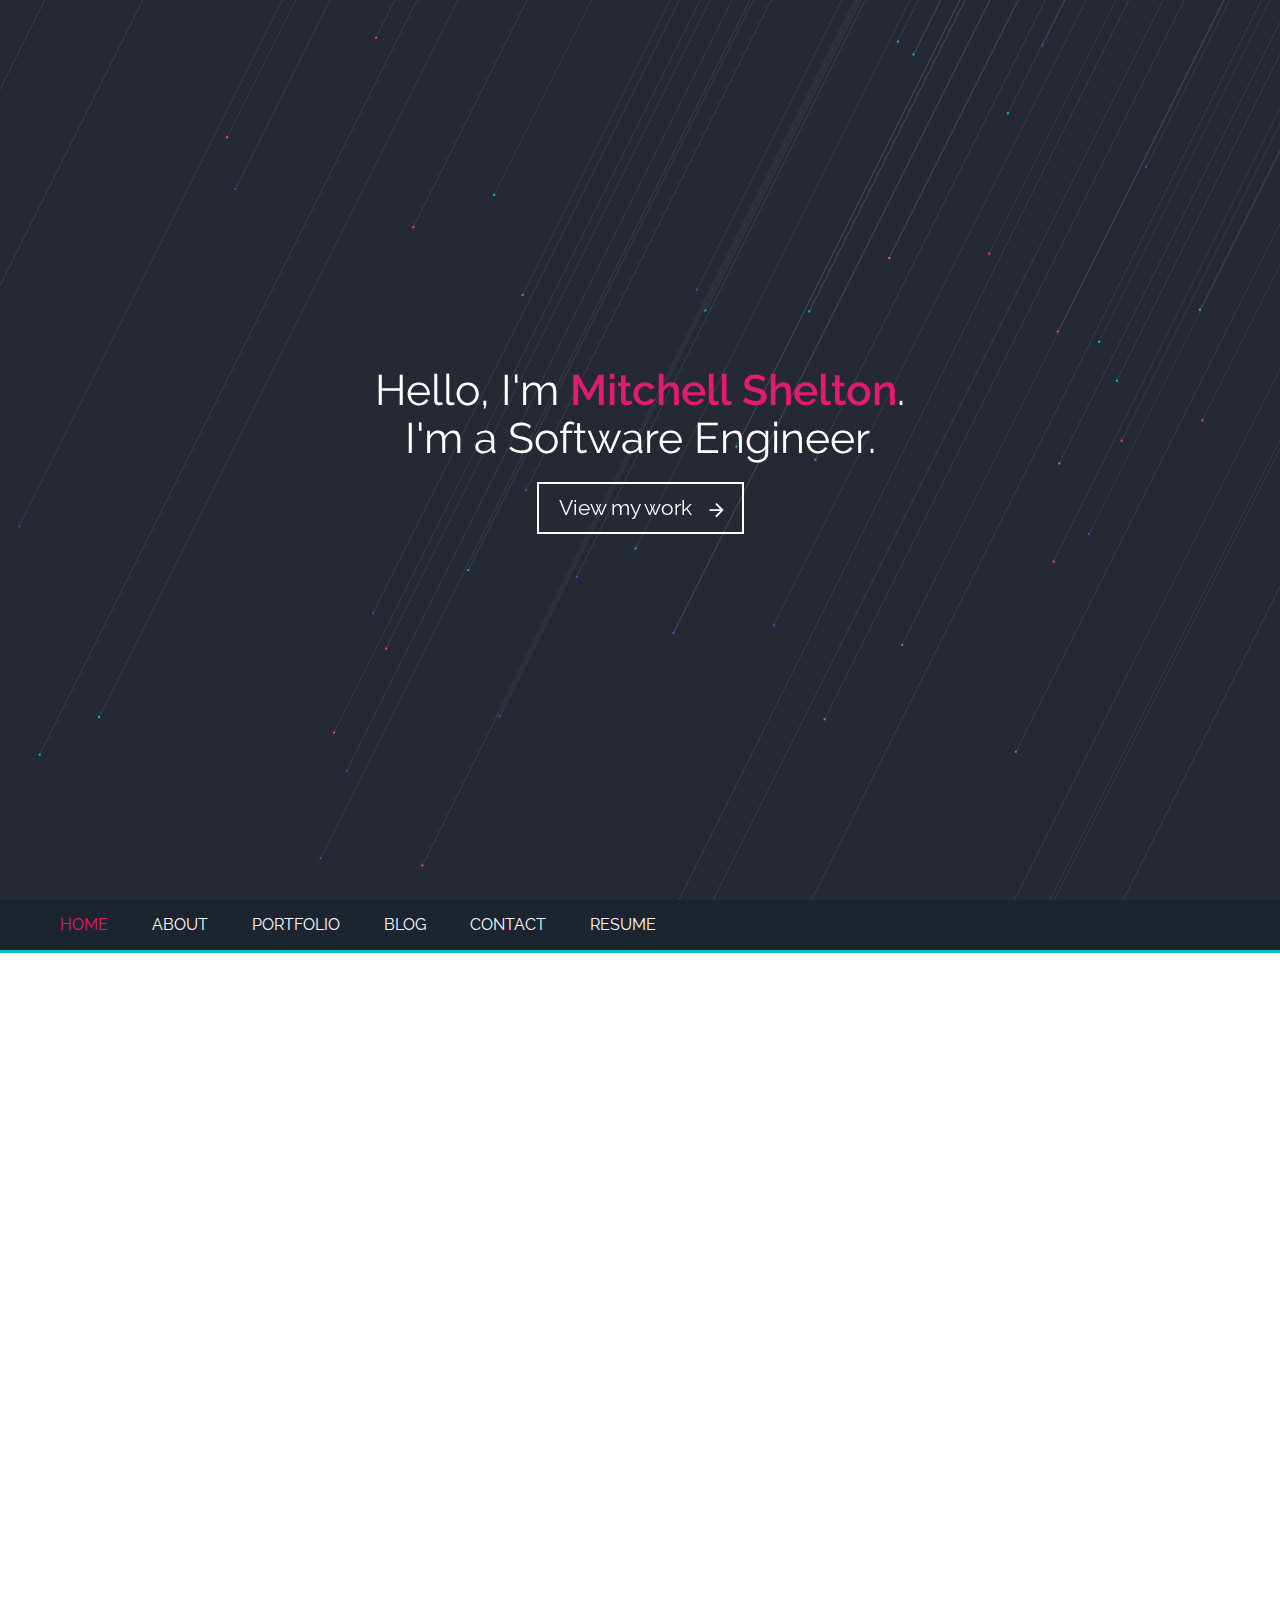
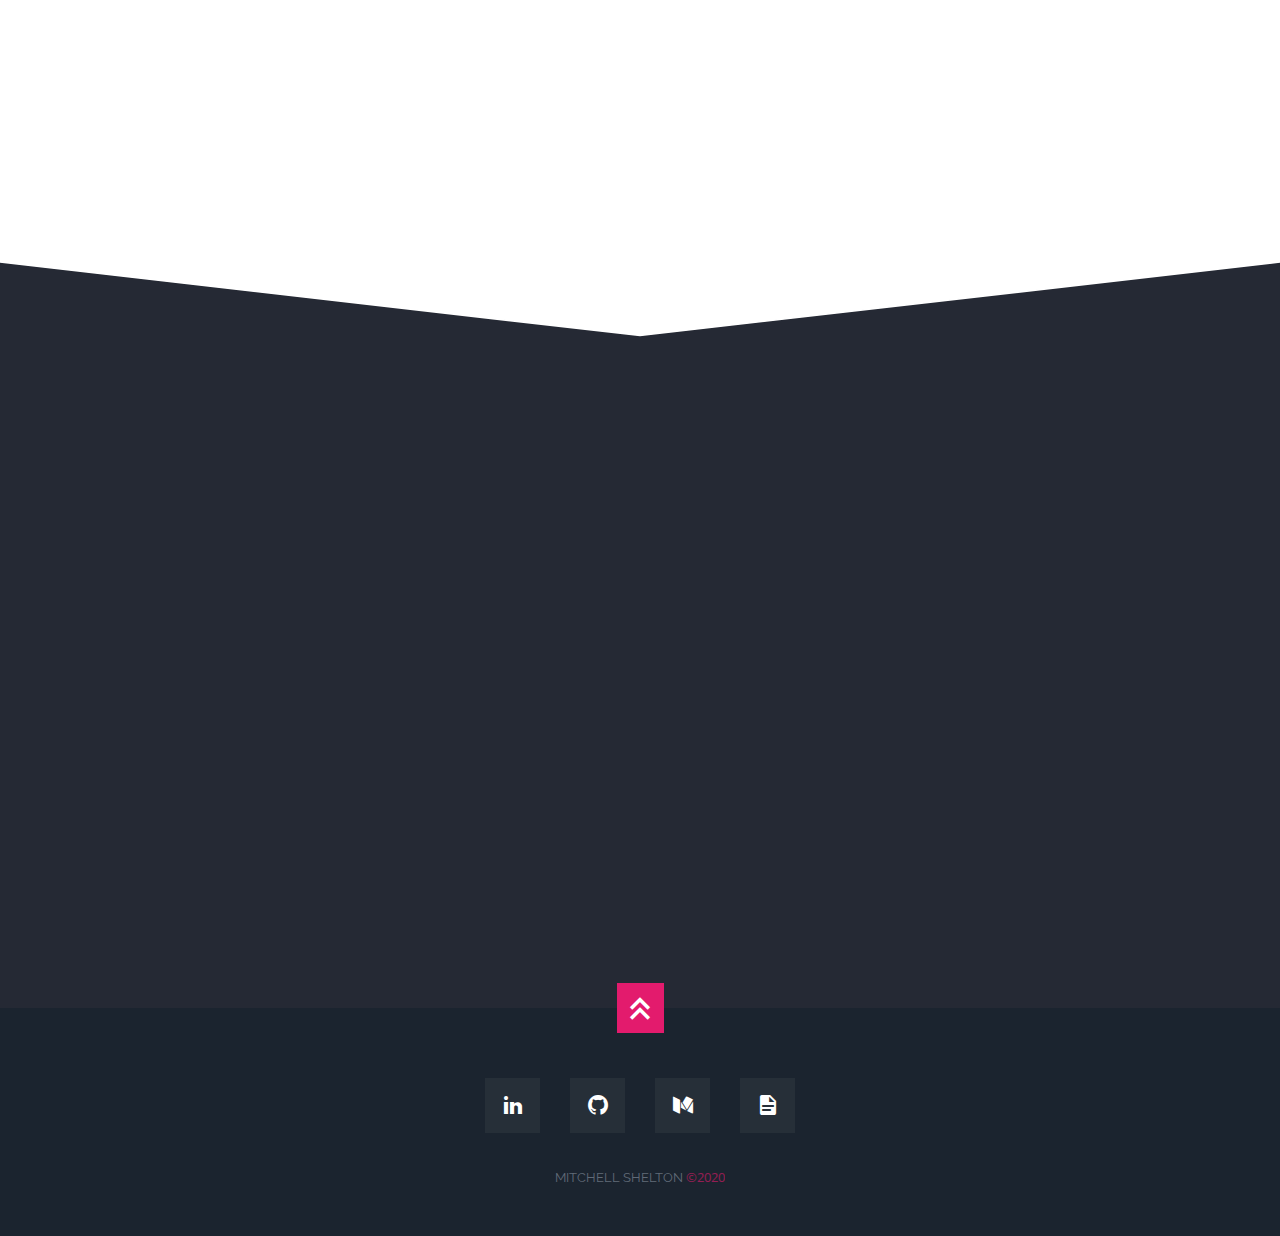
==== index.html @ 09cf2a63 "add extra class on view my work" ====
<!DOCTYPE html>
<html>
  <head>
    <!-- Global site tag (gtag.js) - Google Analytics -->
    <script async src="https://www.googletagmanager.com/gtag/js?id=UA-179162907-1"></script>
    <script>
      window.dataLayer = window.dataLayer || [];
      function gtag(){dataLayer.push(arguments);}
      gtag('js', new Date());

      gtag('config', 'UA-179162907-1');
    </script>

    <!-- Google Tag Manager -->
    <script>(function(w,d,s,l,i){w[l]=w[l]||[];w[l].push({'gtm.start':
    new Date().getTime(),event:'gtm.js'});var f=d.getElementsByTagName(s)[0],
    j=d.createElement(s),dl=l!='dataLayer'?'&l='+l:'';j.async=true;j.src=
    'https://www.googletagmanager.com/gtm.js?id='+i+dl;f.parentNode.insertBefore(j,f);
    })(window,document,'script','dataLayer','GTM-NBZ6J7Q');</script>
    <!-- End Google Tag Manager -->

    <title></title>
    <meta
      name="viewport"
      content="width=device-width, initial-scale=1.0, maximum-scale=1, user-scalable=no"
    />

    <!-- HOSTED -->
    <link
      href="https://fonts.googleapis.com/css?family=Open+Sans:400,600,700,600italic,300italic,400italic,300,700italic,800italic,800"
      rel="stylesheet"
      type="text/css"
    />
    <link
      href="fonts/mdi/css/materialdesignicons.min.css"
      media="all"
      rel="stylesheet"
    />

    <!-- LOCAL -->
    <link rel="stylesheet" href="style/style.css" />
    <link rel='shortcut icon' href='favicon.ico' type='image/x-icon'/ >

    <!-- HOSTED -->
    <script src="https://cdnjs.cloudflare.com/ajax/libs/prefixfree/1.0.7/prefixfree.min.js"></script>
    <script src="https://ajax.googleapis.com/ajax/libs/jquery/2.2.0/jquery.min.js"></script>
    <script src="https://cdnjs.cloudflare.com/ajax/libs/mixitup/2.1.11/jquery.mixitup.min.js"></script>
    <script src="https://cdnjs.cloudflare.com/ajax/libs/waypoints/4.0.0/jquery.waypoints.min.js"></script>

    <!-- LOCAL -->
    <script src="scripts/pt.min.js"></script>
    <script src="scripts/index.js"></script>
    <script src="scripts/modal.js"></script>
  </head>
  <body>
    <div class="overflow-wrap">
      <!-- HOME -->
      <div class="modal-wrap flex">
        <div class="mask"></div>
        <div class="modal" id="modal">
          <div class="carousel-wrap">
            <div class="window">
              <div id="carousel">
                <div class="slide"></div>
                <div class="slide"></div>
                <div class="slide"></div>
              </div>
              <i class="mdi mdi-chevron-left" id="prev"></i>
              <i class="mdi mdi-chevron-right" id="next"></i>
            </div>
          </div>
          <div class="info-box">
            <div class="title"></div>
            <div class="tag"></div>
            <div class="detail"></div>
            <a href="#" target="_blank"
              ><div class="button">
                <i class="mdi mdi-open-in-new"></i>VIEW PROJECT
              </div></a
            >
          </div>
          <i class="close mdi mdi-close"></i>
        </div>
      </div>

      <section id="home" class="flex height-fix">
        <div id="pt" class="canvas"></div>
        <div class="flex">
          <div class="text">
            Hello, I'm <span class="highlight">Mitchell Shelton</span>.
            <br />
            I'm a Software Engineer.
          </div>

          <div class="button page-link viewmywork" dest="about">
            View my work <i class="mdi mdi-arrow-right"></i>
          </div>

          <nav class="flex">
            <div class="link-wrap">
              <div class="active page-link" dest="home">home</div>
              <div class="page-link" dest="about">about</div>
              <div class="page-link" dest="portfolio">portfolio</div>
              <div class="page-link" dest="blog">blog</div>
              <div class="page-link" dest="contact">contact</div>
              <div class="page-link" >
                <a
                  href="https://drive.google.com/file/d/1tcfbsUQSViJrDu8giT4OqVaWN0Svgf7M/view"
                  target="_blank"
                >
                  resume
                </a>
              </div>
            </div>
            <i class="mdi mdi-menu"></i>
          </nav>
        </div>
      </section>

      <!-- ABOUT -->
      <section id="about">
        <div class="container flex">
          <div class="header waypoint" data-animation="slide-in-left">
            ABOUT
          </div>
          <div
            class="header-bar waypoint"
            data-animation="slide-in-left"
            data-delay=".5s"
          ></div>

          <div class="flex row label-wrap">
            <div class="flex row-gt-sm">
              <div class="flex bullet-wrap ">
                <div class="hex-wrap waypoint" data-animation="flip-in-x">
                  <div class="hexagon">
                    <i class="mdi mdi-speedometer"></i>
                  </div>
                </div>
                <div class="waypoint" data-animation="fade-in">
                  <div class="label bold">Scalable</div>
                  <div>
                    I utilise fundamental distributed systems <br />
                    knowledge to ensure satisfactory user experiences 
                    under heavy load.
                  </div>
                </div>
              </div>

              <!-- <div class="flex bullet-wrap ">
                <div
                  class="hex-wrap waypoint"
                  data-animation="flip-in-x"
                  data-delay=".2s"
                >
                  <div class="hexagon">
                    <i class="mdi mdi-cellphone-link"></i>
                  </div>
                </div>
                <div class="waypoint" data-animation="fade-in" data-delay=".2s">
                  <div class="label bold">Responsive</div>
                  <div>My layouts will work on any device, big or small.</div>
                </div>
              </div> -->

            </div>
            
            <div class="flex row-gt-sm">
              <div class="flex bullet-wrap ">
                <div
                  class="hex-wrap waypoint"
                  data-animation="flip-in-x"
                  data-delay=".2s"
                >
                  <div class="hexagon">
                    <i class="mdi mdi-lightbulb-outline"></i>
                  </div>
                </div>
                <div class="waypoint" data-animation="fade-in" data-delay=".4s">
                  <div class="label bold">Communicator</div>
                  <div>I strive to understand problems in great detail, often through 
                    <a
                      class="highlight"
                      href="https://www.linkedin.com/pulse/appreciate-art-thoughtful-disagreement-ray-dalio/"
                      target="_blank"
                      >thoughtful disagreement</a
                    >.
                  </div>
                </div>
              </div>

              <div class="flex bullet-wrap ">
                <div
                  class="hex-wrap waypoint"
                  data-animation="flip-in-x"
                  data-delay=".4s"
                >
                  <div class="hexagon">
                    <i class="mdi mdi-rocket"></i>
                  </div>
                </div>
                <div class="waypoint" data-animation="fade-in" data-delay=".6s">
                  <div class="label bold">Best Practices</div>
                  <div>
                    I aim to incorporate best practices to ensure a healthy development cycle.
                  </div>
                </div>
              </div>
            </div>
          </div>

          <div class="skills-wrapper flex row-gt-sm">
            <div
              class="flex flex-50-gt-sm waypoint"
              data-animation="slide-in-left"
            >
           
              <img src="img/me.jpg" class="me" />
              <!-- <div><img class="up-arrow" src="img/up-arrow.png"></div> -->
              <div class="label bold">Who am I?</div>
              <div>
                I'm a Software Engineer for
                <a
                  class="highlight"
                  href="https://www.fitsense.io/"
                  target="_blank"
                  >FitSense</a
                >
                in Sydney, Australia.
                <br />
                I'm extremely passionate about distributed systems and enjoy 
                creating scalable, reliable, available and fault tolerant architectures
                to solve complex problems.
                <br />
                <span class="page-link highlight" dest="contact"
                  >Let's make something special.</span
                >
              </div>
            </div>

            <!-- <div
              class="flex flex-50-gt-sm waypoint bars-wrap"
              data-animation="slide-in-right"
            >
              <div class="bar flex">
                <div class="bar fill" style="width:100%">
                  <div class="tag bold flex">CSS</div>
                </div>
                <span>90%</span>
              </div>

              <div class="bar flex">
                <div class="bar fill" style="width:90%">
                  <div class="tag bold flex">HTML</div>
                </div>
                <span>90%</span>
              </div>

              <div class="bar flex">
                <div class="bar fill" style="width:80%">
                  <div class="tag bold flex">React</div>
                </div>
                <span>80%</span>
              </div>

              <div class="bar flex">
                <div class="bar fill" style="width:80%">
                  <div class="tag bold flex">JavaScript</div>
                </div>
                <span>80%</span>
              </div>

              <div class="bar flex">
                <div class="bar fill" style="width:50%">
                  <div class="tag bold flex">Angular</div>
                </div>
                <span>50%</span>
              </div>

              <div class="bar flex">
                <div class="bar fill" style="width:65%">
                  <div class="tag bold flex">Node.js</div>
                </div>
                <span>65%</span>
              </div>

              <div class="bar flex">
                <div class="bar fill" style="width:65%">
                  <div class="tag bold flex">Ruby/Rails</div>
                </div>
                <span>65%</span>
              </div>

              <div class="bar flex">
                <div class="bar fill" style="width:50%">
                  <div class="tag bold flex">UI Design</div>
                </div>
                <span>50%</span>
              </div>

              <div class="bar flex">
                <div class="bar fill" style="width:60%">
                  <div class="tag bold flex">Photoshop</div>
                </div>
                <span>60%</span>
              </div>

              <div class="bar flex">
                <div class="bar fill" style="width:50%">
                  <div class="tag bold flex">Sketch</div>
                </div>
                <span>50%</span>
              </div>
            </div> -->


          </div>
        </div>
      </section>

      <!-- PORTFOLIO -->
      <section class="flex" id="portfolio">
        <div class="header waypoint" data-animation="slide-in-right">
          PROJECTS
        </div>
        <div
          class="header-bar waypoint"
          data-animation="slide-in-right"
          data-delay=".3s"
        ></div>

        <div class="filter-wrap waypoint" data-animation="fade-in">
          <div class="flex row">
            <div class="filter" data-filter="all">ALL</div>
            <div class="filter" data-filter=".distributed">DISTRIBUTED SYSTEMS</div>
            <div class="filter" data-filter=".product">PRODUCT</div>
            <!-- <div class="filter" data-filter=".js">JAVASCRIPT</div> -->
          </div>
          <div class="float-bar">
            <div class="flex row">
              <div class="filter" data-filter="all">ALL</div>
              <div class="filter" data-filter=".distributed">DISTRIBUTED SYSTEMS</div>
              <div class="filter" data-filter=".product">PRODUCT</div>
              <!-- <div class="filter" data-filter=".js">JAVASCRIPT</div> -->
            </div>
          </div>
        </div>

        <div id="gallery" class="container flex row wrap waypoint">
          <div class="mix product" data-my-order="1">
            <div>
              <div class="card"></div>
              <div class="text">
                <div class="bold">ActiveLife</div>
                <span class="highlight">React Native, Python and AWS</span>
              </div>
              <div class="button" id="activelife">LEARN MORE</div>
            </div>
          </div>

          <div class="mix distributed" data-my-order="1">
            <div>
              <div class="card"></div>
              <div class="text">
                <div class="bold">Popup Stacks</div>
                <span class="highlight">AWS CloudFormation and Serverless</span>
              </div>
              <div class="button" id="popupstacks">LEARN MORE</div>
            </div>
          </div>

          <div class="mix product" data-my-order="1">
            <div>
              <div class="card"></div>
              <div class="text">
                <div class="bold">Notare: YouTube Notetaking</div>
                <span class="highlight">ReactJS, Python and Chrome Extensions</span>
              </div>
              <div class="button" id="notare">LEARN MORE</div>
            </div>
          </div>

          <div class="mix distributed" data-my-order="1">
            <div>
              <div class="card"></div>
              <div class="text">
                <div class="bold">API Rate Limiter</div>
                <span class="highlight">Python and Redis</span>
              </div>
              <div class="button" id="ratelimiter">LEARN MORE</div>
            </div>
          </div>

          <div class="mix product" data-my-order="1">
            <div>
              <div class="card"></div>
              <div class="text">
                <div class="bold">A.L.I.C.E</div>
                <span class="highlight">Cyber Security</span>
              </div>
              <div class="button" id="alice">LEARN MORE</div>
            </div>
          </div>

          <div class="mix product" data-my-order="1">
            <div>
              <div class="card"></div>
              <div class="text">
                <div class="bold">Road-Vis</div>
                <span class="highlight">3rd Place - Telstra SMART Games 2018</span>
              </div>
              <div class="button" id="smartgames">LEARN MORE</div>
            </div>
          </div>

          <!-- <div class="mix js" data-my-order="1">
            <div>
              <div class="card"></div>
              <div class="text">
                <div class="bold">NEVER SURRENDER</div>
                <span class="highlight">JavaScript</span>
              </div>
              <div class="button" id="never">LEARN MORE</div>
            </div>
          </div> -->

          <!-- <div class="mix rails" data-my-order="1">
            <div>
              <div class="card"></div>
              <div class="text">
                <div class="bold">Powur</div>
                <span class="highlight">Angular / Ruby on Rails</span>
              </div>
              <div class="button" id="powur">LEARN MORE</div>
            </div>
          </div> -->

          <!-- <div class="mix js" data-my-order="1">
            <div>
              <div class="card"></div>
              <div class="text">
                <div class="bold">The Mall</div>
                <span class="highlight">React.js / Node</span>
              </div>
              <div class="button" id="themall">LEARN MORE</div>
            </div>
          </div> -->
        </div>
      </section>

      <!-- BLOG -->
      <section id="blog">
        <div class="container flex">
          <div class="header waypoint" data-animation="slide-in-left">BLOG</div>
          <div
            class="header-bar waypoint"
            data-animation="slide-in-left"
            data-delay=".5s"
          ></div>

          <div class="flex row wrap">
            <div class="flex row-gt-sm">
              <a
                href="https://medium.com/@mitchellshelton97/key-lessons-learnt-from-scaling-a-development-environment-2c1af911c31?sk=feed552ccaabcd05ccb0dd49c6ce312d"
                target="_blank"
              >
                <div class="blog-wrap waypoint" data-animation="fade-in">
                  <div class="fade-wrap">
                    <div class="thumb" id="thumb-1"></div>
                    <div class="label bold">Key Lessons Learnt From Scaling a Development Environment</div>
                    <div class="date">APRIL 1, 2020</div>
                    <div class="bar"></div>
                    <div class="text">
                      Scaling isn’t limited to the product or the number of employees. There is a point where it is necessary to have your development toolkit scale alongside your team as well.
                    </div>
                  </div>
                </div>
              </a>
              <!-- <a
                href="http://blog.eyecuelab.com/2015/03/19/this-is-your-brain-on-caffeine/"
                target="_blank"
              >
                <div
                  class="blog-wrap waypoint"
                  data-animation="fade-in"
                  data-delay=".2s"
                >
                  <div class="fade-wrap">
                    <div class="thumb" id="thumb-2"></div>
                    <div class="label bold">
                      !Awake: This is Your Brain on Caffeine
                    </div>
                    <div class="date">MARCH 19, 2015</div>
                    <div class="bar"></div>
                    <div class="text">
                      If there's one thing I can truly claim to be an expert on,
                      it's staying awake. For five years I struggled to stay
                      employed...
                    </div>
                  </div>
                </div>
              </a> -->
            </div>
            <!-- <div class="flex row-gt-sm">
              <a
                href="http://blog.eyecuelab.com/2015/03/04/getting-a-handle-on-handlebars/"
                target="_blank"
              >
                <div
                  class="blog-wrap waypoint"
                  data-animation="fade-in"
                  data-delay=".4s"
                >
                  <div class="fade-wrap">
                    <div class="thumb" id="thumb-3"></div>
                    <div class="label bold">Getting a Handle on Handlebars</div>
                    <div class="date">MARCH 04, 2015</div>
                    <div class="bar"></div>
                    <div class="text">
                      Here at EyeCue Lab we render most of our data-laden HTML
                      pages in Handlebar templates...
                    </div>
                  </div>
                </div>
              </a>
              <a
                href="http://blog.eyecuelab.com/2015/02/23/essential_extensions/"
                target="_blank"
              >
                <div
                  class="blog-wrap waypoint"
                  data-animation="fade-in"
                  data-delay=".6s"
                >
                  <div class="fade-wrap">
                    <div class="thumb" id="thumb-4"></div>
                    <div class="label bold">
                      5 Extensions for Your Chrome Toolbelt
                    </div>
                    <div class="date">FEBRUARY 23, 2015</div>
                    <div class="bar"></div>
                    <div class="text">
                      If you're not using Google Chrome as a front-end web
                      developer, you're missing out. Not only is Chrome the...
                    </div>
                  </div>
                </div>
              </a>
            </div> -->
          </div>
        </div>
      </section>

      <!-- CONTACT -->
      <section id="contact">
        <svg
          preserveAspectRatio="none"
          viewBox="0 0 100 102"
          height="75"
          width="100%"
          version="1.1"
          xmlns="http://www.w3.org/2000/svg"
          class="svgcolor-light"
        >
          <path d="M0 0 L50 100 L100 0 Z" fill="white" stroke="white"></path>
        </svg>
        <div class="container flex">
          <div class="header waypoint" data-animation="slide-in-left">
            CONTACT
          </div>
          <div
            class="header-bar waypoint"
            data-animation="slide-in-right"
            data-delay=".25s"
          ></div>
          <div
            class="highlight waypoint"
            data-animation="slide-in-right"
            data-delay=".5s"
          >
            Have a question or want to work together?
          </div>
          <form
            class="waypoint"
            data-animation="pop-in"
            data-delay=".5s"
            id="contact-form"
          >
            <input placeholder="Name" type="text" name="name" required />
            <input
              placeholder="Your Email"
              type="email"
              name="email"
              required
            />
            <textarea
              placeholder="Your Message"
              type="text"
              name="message"
            ></textarea>
            <div id="success">
              <div>
                Your message was sent successfully. Thanks!<span
                  id="close"
                  class="mdi mdi-close"
                ></span>
              </div>
            </div>
            <input class="button" type="submit" id="submit" value="SUBMIT" />
          </form>
        </div>
      </section>

      <footer>
        <i class="mdi mdi-chevron-double-up page-link" dest="home"></i>

        <div class="icon-wrap flex row">
          <a href="https://www.linkedin.com/in/mitchell-shelton/" target="_blank" >
            <div class="flex icon" id="icon-2">
              <i class="mdi mdi-linkedin"></i>
            </div>
          </a>
          <a href="https://github.com/armoured" target="_blank" >
            <div class="flex icon" id="icon-3">
              <i class="mdi mdi-github-circle"></i>
            </div>
          </a>
          <a href="https://medium.com/@mitchellshelton97" target="_blank" >
            <div class="flex icon" id="icon-4">
              <i class="mdi mdi-medium"></i>
            </div>
          </a>
          <a href="https://drive.google.com/file/d/1tcfbsUQSViJrDu8giT4OqVaWN0Svgf7M/view" target="_blank" >
            <div class="flex icon" id="icon-5">
              <i class="mdi mdi-file-document"></i>
            </div>
          </a>
        </div>
        <div class="info-box">
          <div class="footnote">
            MITCHELL SHELTON <span class="highlight">&copy;2020</span>
          </div>
        </div>
      </footer>
    </div>

    <div id="preload">
      <img src="img/me.jpg" />
      <img src="img/filler.jpg" />
      <img src="img/thumb-1.jpg" />
      <img src="img/thumb-2.jpg" />
      <img src="img/thumb-3.png" />
      <img src="img/thumb-3.jpg" />
      <img src="img/thumb-4.jpg" />
      <img src="img/thumb-5.jpg" />
      <img src="img/thumb-6.jpg" />
      <img src="img/blog-1.jpg" />
      <img src="img/slides/activelife-0.jpg" />
      <img src="img/slides/activelife-1.jpg" />
      <img src="img/slides/activelife-2.jpg" />
      <img src="img/slides/alice-0.jpg" />
      <img src="img/slides/alice-1.jpg" />
      <img src="img/slides/alice-2.jpg" />
      <img src="img/slides/notare-0.jpg" />
      <img src="img/slides/notare-1.jpg" />
      <img src="img/slides/notare-2.jpg" />
      <img src="img/slides/popupstacks-0.jpg" />
      <img src="img/slides/popupstacks-1.jpg" />
      <img src="img/slides/popupstacks-2.jpg" />
      <img src="img/slides/ratelimiter-0.jpg" />
      <img src="img/slides/ratelimiter-1.jpg" />
      <img src="img/slides/ratelimiter-2.jpg" />
      <img src="img/slides/smartgames-0.jpg" />
      <img src="img/slides/smartgames-1.jpg" />
      <img src="img/slides/smartgames-2.jpg" />
    </div>
  </body>
</html>

<script src="scripts/canvas.js"></script>
---- style/style.css ----
@font-face {
  font-family: "Raleway";
  src: url("../fonts/Raleway-Regular.ttf");
}
@font-face {
  font-family: "Raleway-semibold";
  src: url("../fonts/Raleway-SemiBold.ttf");
}
@font-face {
  font-family: "Raleway-bold";
  src: url("../fonts/Raleway-Bold.ttf");
}
@keyframes fadeIn {
  100% {
    opacity: 1;
  }
}
@keyframes flipInX {
  from {
    -webkit-animation-timing-function: ease-in;
    animation-timing-function: ease-in;
    opacity: 0;
    -webkit-transform: perspective(400px) rotateY(90deg);
    transform: perspective(400px) rotateY(90deg);
  }
  40% {
    -webkit-animation-timing-function: ease-in;
    animation-timing-function: ease-in;
    -webkit-transform: perspective(400px) rotateY(-20deg);
    transform: perspective(400px) rotateY(-20deg);
  }
  60% {
    opacity: 1;
    -webkit-transform: perspective(400px) rotateY(10deg);
    transform: perspective(400px) rotateY(10deg);
  }
  80% {
    -webkit-transform: perspective(400px) rotateY(-5deg);
    transform: perspective(400px) rotateY(5deg);
  }
  to {
    opacity: 1;
    -webkit-transform: perspective(400px);
    transform: perspective(400px);
  }
}
@keyframes popDown {
  0% {
    transform: translateY(-100px);
  }
}
@keyframes slideUp {
  0% {
    transform: translateY(300px);
  }
  100% {
    opacity: 1;
    transform: translateY(0);
  }
}
@keyframes slideDown {
  0% {
    transform: translateY(-300px);
  }
  100% {
    opacity: 1;
    transform: translateY(0);
  }
}
@keyframes slideInLeft {
  0% {
    opacity: 0;
    transform: translateX(-300px);
  }
  100% {
    opacity: 1;
    transform: translateX(0);
  }
}
@keyframes slideInRight {
  0% {
    opacity: 0;
    transform: translateX(300px);
  }
  100% {
    opacity: 1;
    transform: translateX(0);
  }
}
@keyframes toBottomFromTop {
  49% {
    transform: translateY(100%);
  }
  50% {
    opacity: 0;
    transform: translateY(-100%);
  }
  51% {
    opacity: 1;
  }
}
@keyframes popIn {
  0% {
    transform: scale(0);
  }
  60% {
    opacity: 1;
    transform: scale(1.05);
  }
  80% {
    transform: scale(0.95);
  }
  100% {
    opacity: 1;
    transform: scale(1);
  }
}
a {
  color: inherit;
  text-decoration: none;
}

body {
  color: #fff;
  font-family: "Raleway";
  font-size: 8pt;
  -webkit-font-smoothing: antialiased;
  -moz-osx-font-smoothing: grayscale;
  margin: 0px;
  overflow-x: hidden;
  text-align: center;
}

#preload {
  display: none;
}

.page-link {
  cursor: pointer;
}

.disable-hover {
  pointer-events: none;
}

.overflow-wrap {
  overflow-x: hidden;
}

.canvas {
  background: url("../img/filler.png") center center/cover;
  height: 100%;
  left: 0;
  position: absolute;
  top: 0;
  width: 100vw;
}

.button {
  border: 2px solid #fff;
  box-sizing: inherit;
  cursor: pointer;
  display: inline-block;
  font-size: 13pt;
  padding: 10px 20px;
  transition: all 0.5s;
}
.button:hover {
  background-color: #04c2c9;
  border-color: #04c2c9;
}
.button .mdi {
  vertical-align: middle;
}

.bold {
  font-family: "Raleway-bold";
}

.flex {
  align-items: center;
  display: flex;
  flex-direction: column;
  justify-content: center;
}
.flex.row {
  flex-direction: row;
}
.flex.wrap {
  flex-wrap: wrap;
}

.hex-wrap {
  display: inline-block;
  height: 80px;
  position: relative;
  text-align: center;
  width: 80px;
}

.hexagon {
  background-color: #04c2c9;
  display: inline-block;
  height: 100%;
  width: calc(100% * 0.57735);
}

.hexagon:before {
  background-color: inherit;
  content: "";
  height: inherit;
  position: absolute;
  right: calc((100% / 2) - ((100% * 0.57735) / 2));
  top: 0;
  transform: rotateZ(60deg);
  width: inherit;
}

.hexagon:after {
  background-color: inherit;
  content: "";
  height: inherit;
  position: absolute;
  right: calc((100% / 2) - ((100% * 0.57735) / 2));
  top: 0;
  transform: rotateZ(-60deg);
  width: inherit;
}

.highlight {
  color: #e31b6d;
}

.header {
  color: #444649;
  font-family: "raleway-bold";
  font-size: 25pt;
  position: relative;
  position: relative;
}

.header-bar {
  background: #444649;
  height: 4px;
  margin: 25px 0 75px 0;
  width: 70px;
}

.label {
  font-size: 14pt;
  font-weight: 500;
}

.resume {
  background: #455261;
  height: 100px;
}

nav {
  bottom: 0;
  left: 0;
  position: absolute;
  background: #1b242f;
  border-bottom: 3px solid #04c2c9;
  height: 50px;
  text-align: left;
  width: 100%;
  z-index: 99;
}
nav.fixed {
  bottom: inherit;
  left: 0;
  position: fixed;
  top: 0;
}
nav.fixed.desk {
  animation: popDown 0.5s;
}
nav .link-wrap {
  background: #333;
  height: 0;
  max-width: 1200px;
  overflow: hidden;
  position: absolute;
  top: 53px;
  transition: height 0.3s ease-out;
  width: 100%;
}
nav .link-wrap.visible {
  height: 220px;
}
nav .link-wrap div {
  cursor: pointer;
  font-size: 12pt;
  padding: 12px 20px;
  text-transform: uppercase;
  transition: color 0.5s;
}
nav .link-wrap div:first-child {
  padding: 25px 20px 12px 20px;
}
nav .link-wrap div:hover {
  color: #e31b6d;
}
nav .mdi-menu {
  font-size: 30pt;
  line-height: 36pt;
  margin: auto 0;
  position: absolute;
  right: 5vw;
  top: 0;
}
nav .active {
  color: #e31b6d;
}

.carousel-wrap {
  height: 250px;
  margin: 0 auto;
  position: relative;
}

.window {
  background: #222;
  overflow: hidden;
  position: relative;
}

#carousel {
  position: relative;
  top: 0;
  width: 10000px;
}

.slide {
  cursor: pointer;
  display: flex;
  flex-direction: column;
  float: left;
  height: 250px;
  justify-content: center;
}

.mdi-chevron-left,
.mdi-chevron-right {
  background: rgba(0, 0, 0, 0.3);
  bottom: 0;
  color: #fff;
  cursor: pointer;
  cursor: pointer;
  font-size: 14pt !important;
  font-weight: bold;
  padding: 10px 15px;
  position: absolute;
}

.mdi-chevron-left {
  left: 0;
}

.mdi-chevron-right {
  right: 0;
}

.transition {
  transition: 0.7s;
}

.modal-wrap {
  /* height: 100vh; */
  /* height: 110vh; */
  height: 110%;
  pointer-events: none;
  position: fixed;
  width: 100vw;
  z-index: 100;
  overflow-y: scroll;
  -webkit-overflow-scrolling: touch
}
.modal-wrap .mask {
  background: rgba(0, 0, 0, 0.5);
  height: 100%;
  left: 0;
  opacity: 0;
  position: absolute;
  top: 0;
  transition: opacity 0.3s;
  width: 100%;
}
.modal-wrap .modal {
  align-items: flex-start;
  background: #fff;
  box-shadow: 0 0 10px rgba(0, 0, 0, 0.4);
  box-sizing: border-box;
  color: #333;
  height: 100vh;
  opacity: 0;
  position: relative;
  text-align: left;
  transform: scale(0.8);
  transition: all 0.3s;
}
.modal-wrap .close {
  bottom: 25px;
  color: #bbb;
  cursor: pointer;
  font-size: 20pt;
  font-weight: 800;
  position: absolute;
  right: 10px;
}
.modal-wrap .info-box {
  border-top: 3px solid #1b242f;
  box-sizing: border-box;
  color: #444;
  padding: 15px 10px 85px 10px;
}
.modal-wrap .title {
  font-family: "Raleway-bold";
  font-size: 16pt;
  line-height: 20pt;
}
.modal-wrap .tag {
  border-bottom: 1px solid rgba(0, 0, 0, 0.1);
  color: #c0c0c0;
  display: block;
  font-family: "Raleway-bold";
  font-size: 8pt;
  font-weight: 300;
  padding-bottom: 15px;
}
.modal-wrap .detail {
  font-size: 9pt;
  line-height: 14pt;
  margin-top: 13px;
}
.modal-wrap .mdi-open-in-new {
  font-size: 11pt;
  left: -10px;
  position: relative;
}
.modal-wrap .button {
  background: #e31b6d;
  border: 0;
  bottom: 25px;
  color: #fff;
  cursor: pointer;
  font-size: 10pt;
  font-weight: 600;
  left: 10px;
  padding: 11px 30px;
  pointer-events: none;
  position: absolute;
  transition: all 0.5s;
  visibility: hidden;
}
.modal-wrap .button.visible {
  pointer-events: initial;
  visibility: visible;
}
.modal-wrap .button:hover {
  background: #fff;
  color: #e31b6d;
}
.modal-wrap .carousel {
  box-shadow: 10px 10px 5px 0px rgba(0, 0, 0, 0.25);
}
.modal-wrap.visible {
  pointer-events: initial;
}
.modal-wrap.visible .modal {
  opacity: 1;
  transform: scale(1);
}
.modal-wrap.visible .mask {
  opacity: 1;
}

section {
  color: #616161;
  line-height: 11pt;
  padding: 70px 0 70px 0;
  position: relative;
}
section .container {
  box-sizing: border-box;
  margin: 0 auto;
  max-width: 1200px;
  padding: 0 10px;
  width: 100%;
}
section:nth-of-type(1) {
  color: #fff;
  height: calc(100vh + 53px);
  padding: 0 10px;
}
section:nth-of-type(1) .highlight {
  font-family: "Raleway-semibold";
}
section:nth-of-type(1) .text {
  font-size: 16pt;
  line-height: 20pt;
  margin: 0 0 20px 0;
  pointer-events: none;
  z-index: 1;
}
section:nth-of-type(1) .hexagon {
  transition: transform 0.9s ease-in-out;
}
section:nth-of-type(1) .hexagon:hover {
  transform: rotate(540deg);
}
section:nth-of-type(1) .button {
  margin-bottom: 53px;
  padding: 12px 40px 12px 15px;
  position: relative;
}
section:nth-of-type(1) .button .mdi {
  position: absolute;
  right: 15px;
  top: 11px;
  transition: transform 0.3s;
}
section:nth-of-type(1) .button:hover .mdi {
  transform: rotate(90deg);
}
section:nth-of-type(2) .label-wrap .label {
  margin: 20px 0 10px 0;
}
section:nth-of-type(2) .bullet-wrap {
  height: 200px;
  justify-content: flex-start;
  padding: 0 7px;
}
section:nth-of-type(2) .highlight {
  color: #009ada;
}
section:nth-of-type(2) .up-arrow {
  height: 30px;
  margin: 15px 0;
}
section:nth-of-type(2) .skills-wrapper {
  align-items: flex-start;
  width: 100%;
}
section:nth-of-type(2) .skills-wrapper .me {
  height: 200px;
}
section:nth-of-type(2) .skills-wrapper .label {
  margin: 20px 0 15px 0;
}
section:nth-of-type(2) .hexagon i {
  color: #fff;
  font-size: 34pt;
  left: 0;
  position: absolute;
  right: 0;
  top: 20px;
  z-index: 1;
}
section:nth-of-type(2) .bars-wrap {
  margin: 50px auto 0 auto;
  max-width: 90%;
  width: calc(100% - 15px);
}
section:nth-of-type(2) .bars-wrap:not(.animated) .fill {
  width: 0 !important;
}
section:nth-of-type(2) .bar {
  align-items: flex-end;
  /* background-color: #eee; */
  color: #666;
  font-size: 7pt;
  height: 22px;
  margin: 0 0 12px 0;
  position: relative;
}
section:nth-of-type(2) .bar:nth-child(1) .fill {
  transition: 1.1s 0.2s width ease-in-out;
}
section:nth-of-type(2) .bar:nth-child(2) .fill {
  transition: 1.2s 0.2s width ease-in-out;
}
section:nth-of-type(2) .bar:nth-child(3) .fill {
  transition: 1.3s 0.2s width ease-in-out;
}
section:nth-of-type(2) .bar:nth-child(4) .fill {
  transition: 1.4s 0.2s width ease-in-out;
}
section:nth-of-type(2) .bar:nth-child(5) .fill {
  transition: 1.5s 0.2s width ease-in-out;
}
section:nth-of-type(2) .bar:nth-child(6) .fill {
  transition: 1.6s 0.2s width ease-in-out;
}
section:nth-of-type(2) .bar:nth-child(7) .fill {
  transition: 1.7s 0.2s width ease-in-out;
}
section:nth-of-type(2) .bar:nth-child(8) .fill {
  transition: 1.8s 0.2s width ease-in-out;
}
section:nth-of-type(2) .bar:nth-child(9) .fill {
  transition: 1.9s 0.2s width ease-in-out;
}
section:nth-of-type(2) .bar:nth-child(10) .fill {
  transition: 2s 0.2s width ease-in-out;
}
section:nth-of-type(2) .bar span {
  display: none;
}
section:nth-of-type(2) .bar.fill {
  left: 0;
  position: absolute;
  top: 0;
  background-color: #00a1a7;
  opacity: 1;
  padding: 0;
}
section:nth-of-type(2) .bar .tag {
  left: 0;
  position: absolute;
  top: 0;
  background-color: #04c2c9;
  color: #fff;
  height: 100%;
  width: 110px;
  width: 70px;
}
section:nth-of-type(2) .bar.secondary {
  background-color: #c51675;
}
section:nth-of-type(2) .bar.secondary .tag {
  background-color: #e31b6d;
}
section:nth-of-type(2) .bar span {
  padding: 0 15px 0 0;
  z-index: 1;
}
section:nth-of-type(3) {
  background: #f5f5f5;
}
section:nth-of-type(3) .container {
  padding: 0;
}
section:nth-of-type(3) .filter-wrap {
  position: relative;
  white-space: nowrap;
}
section:nth-of-type(3) .filter {
  cursor: pointer;
  font-size: 6pt;
  font-weight: 600;
  padding: 0 20px;
  transition: background-color 0.5s;
}
section:nth-of-type(3) .float-bar {
  bottom: 0;
  left: 30px;
  position: absolute;
  top: 0;
  background: #e31b6d;
  border-radius: 1px;
  height: 25px;
  margin: auto 0;
  overflow: hidden;
  position: absolute;
  transition: all 0.5s ease-in-out;
}
section:nth-of-type(3) .float-bar .row {
  bottom: 0;
  left: -30px;
  position: absolute;
  top: 0;
  margin: auto 0;
  transition: left 0.5s ease-in-out;
}
section:nth-of-type(3) .float-bar .row .filter {
  color: #fff;
}
section:nth-of-type(3) .text {
  left: 0;
  position: absolute;
  top: 0;
  width: 100%;
}
section:nth-of-type(3) #gallery {
  margin: 20px 0;
}
section:nth-of-type(3) #gallery .text,
section:nth-of-type(3) #gallery .button {
  color: #1b242f;
  opacity: 0;
  text-align: center;
  transition: all 0.3s ease-in-out;
  z-index: 2;
}
section:nth-of-type(3) #gallery .text .bold,
section:nth-of-type(3) #gallery .button .bold {
  font-size: 16pt;
}
section:nth-of-type(3) #gallery .button {
  bottom: 0;
  left: 0;
  position: absolute;
  right: 0;
  border: 2px solid #e31b6d;
  font-size: 13pt;
  margin: 0 auto;
  padding: 7px 0;
  width: 170px;
}
section:nth-of-type(3) #gallery .mix {
  display: none;
  position: relative;
}
section:nth-of-type(3) #gallery .mix .waypoint {
  background: #fff;
}
section:nth-of-type(3) #gallery .mix .button:hover {
  background: #e31b6d;
  color: #fff;
}
section:nth-of-type(3) #gallery .mix:nth-child(1) .card {
  background: url("../img/thumb-1.jpg") center center/cover;
}
section:nth-of-type(3) #gallery .mix:nth-child(2) .card {
  background: url("../img/thumb-2.jpg") center center/cover;
}
section:nth-of-type(3) #gallery .mix:nth-child(3) .card {
  background: url("../img/thumb-3.png") center center/cover;
}
section:nth-of-type(3) #gallery .mix:nth-child(4) .card {
  background: url("../img/thumb-4.jpg") center center/cover;
}
section:nth-of-type(3) #gallery .mix:nth-child(5) .card {
  background: url("../img/thumb-5.jpg") center center/cover;
}
section:nth-of-type(3) #gallery .mix:nth-child(6) .card {
  background: url("../img/thumb-6.jpg") center center/cover;
}
section:nth-of-type(3) #gallery .mix:nth-child(7) .card {
  background: url("../img/thumb-7.jpg") center center/cover;
}
section:nth-of-type(3) #gallery .mix:nth-child(8) .card {
  background: url("../img/thumb-8.jpg") center center/cover;
}
section:nth-of-type(3) #gallery .mix:nth-child(9) .card {
  background: url("../img/thumb-9.jpg") center center/cover;
}
section:nth-of-type(3) #gallery .mix:nth-child(10) .card {
  background: url("../img/thumb-10.jpg") center center/cover;
}
section:nth-of-type(3) #gallery .mix:nth-child(11) .card {
  background: url("../img/thumb-11.jpg") center center/cover;
}
section:nth-of-type(3) #gallery .mix:nth-child(12) .card {
  background: url("../img/thumb-12.jpg") center center/cover;
}
section:nth-of-type(3) #gallery .mix .card {
  height: 240px;
  max-width: 100%;
  transition: opacity 0.5s;
  width: calc(50vw - 8px);
}
section:nth-of-type(3) #gallery .mix:hover .card {
  opacity: 0;
}
section:nth-of-type(3) #gallery .mix:hover .text {
  cursor: default;
  opacity: 1;
  top: 24%;
}
section:nth-of-type(3) #gallery .mix:hover .button {
  bottom: 24%;
  opacity: 1;
}
section .flex-50-gt-sm {
  display: block;
}
section:nth-of-type(4) {
  padding: 130px 0 100px 0;
  text-align: left;
}
section:nth-of-type(4) .flex.row-gt-sm,
section:nth-of-type(4) .flex.wrap {
  align-items: flex-start;
}
section:nth-of-type(4) .gradient {
  height: 100%;
  left: 0;
  position: absolute;
  top: 0;
  width: 100%;
}
section:nth-of-type(4) .blog-wrap {
  cursor: pointer;
  margin: 0 0 50px 0;
  padding: 0 2px;
  width: 100%;
}
section:nth-of-type(4) .blog-wrap #thumb-1 {
  background: url("../img/blog-1.jpg") center center/cover;
}
section:nth-of-type(4) .blog-wrap #thumb-2 {
  background: url("../img/blog-2.jpg") center center/cover;
}
section:nth-of-type(4) .blog-wrap #thumb-3 {
  background: url("../img/blog-3.jpg") center center/cover;
}
section:nth-of-type(4) .blog-wrap #thumb-4 {
  background: url("../img/blog-4.jpg") center center/cover;
}
section:nth-of-type(4) .blog-wrap .fade-wrap {
  transition: opacity 0.3s;
}
section:nth-of-type(4) .blog-wrap.fade .fade-wrap {
  opacity: 0.4;
}
section:nth-of-type(4) .blog-wrap.hover .fade-wrap .label {
  color: #04c2c9;
}
section:nth-of-type(4) .label {
  font-size: 12pt;
  line-height: 14pt;
  transition: color 0.3s ease-in-out;
}
section:nth-of-type(4) .thumb {
  height: 150px;
  margin: 0 0 15px 0;
}
section:nth-of-type(4) .date {
  font-family: "Open sans";
  font-size: 7pt;
  margin: 5px 0 0 0;
}
section:nth-of-type(4) .bar {
  background: #04c2c9;
  height: 3px;
  margin: 10px 0px;
  width: 25%;
}
section:nth-of-type(4) .text {
  font-size: 9pt;
  line-height: 13pt;
  max-height: 85px;
}
section:nth-of-type(5) {
  background: #252934;
  color: #fff;
  padding-top: 175px;
}
section:nth-of-type(5) .header {
  color: #fff;
}
section:nth-of-type(5) .header-bar {
  background: #fff;
  margin: 25px 0 40px 0;
  width: 110px;
}
section:nth-of-type(5) .highlight {
  color: #04c2c9;
  font-weight: 600;
}
section:nth-of-type(5) svg {
  left: 0;
  position: absolute;
  top: 0;
}
section:nth-of-type(5) form {
  margin: 40px auto 0 auto;
  min-width: 95%;
}
section:nth-of-type(5) input[type=text],
section:nth-of-type(5) input[type=email],
section:nth-of-type(5) textarea {
  background: #1e242c;
  border: 0;
  box-sizing: border-box;
  color: #fff;
  display: block;
  font-size: 12pt;
  margin-bottom: 3px;
  outline: none;
  padding: 10px 15px;
  width: 100%;
}
section:nth-of-type(5) textarea {
  margin-bottom: 5px;
  min-height: 150px;
}
section:nth-of-type(5) .button {
  background: transparent;
  color: #fff;
  float: right;
  font-size: 12pt;
  margin: 5px 0 0 0;
  outline: 0;
  padding: 10px 30px;
}
section:nth-of-type(5) .button:hover {
  background: #04c2c9;
}
section:nth-of-type(5) #success {
  height: 0;
  overflow: hidden;
  position: relative;
  transition: height 0.25s;
  width: 100%;
}
section:nth-of-type(5) #success.expand {
  height: 36px;
}
section:nth-of-type(5) #success div {
  background: #04c986;
  border: 1px solid #157c59;
  color: #157051;
  font-size: 10pt;
  font-weight: 600;
  padding: 5px 0;
}
section:nth-of-type(5) #close {
  cursor: pointer;
  font-size: 12pt;
  font-weight: 600;
  padding: 5px 15px;
  position: absolute;
  right: 0;
}

footer {
  background: #1b242f;
  padding: 70px 0 50px 0;
  position: relative;
}
footer .mdi-chevron-double-up {
  background: #e31b6d;
  cursor: pointer;
  font-size: 30pt;
  height: 50px;
  left: 0;
  line-height: 40pt;
  margin: 0 auto;
  position: absolute;
  right: 0;
  top: -25px;
  transition: background 0.5s;
  width: 47px;
}
footer .mdi-chevron-double-up:hover {
  background: #fb1f79;
}
footer .icon-wrap .icon {
  background: #262f38;
  cursor: pointer;
  font-size: 18pt;
  height: 55px;
  margin: 0 15px;
  overflow: hidden;
  position: relative;
  text-align: center;
  transition: background 0.3s, color 0.3s, box-shadow 0.3s, transform 0.3s;
  width: 55px;
}
footer .icon-wrap .mdi {
  color: #fff;
  text-align: center;
}
footer .icon-wrap .mdi.mdi-codepen {
  font-size: 20pt;
}
footer .icon-wrap .icon:hover {
  background: #04c2c9;
  box-shadow: 0 0 0 3px rgba(4, 94, 201, 0.1);
  transform: scale(0.9);
}
footer .icon-wrap .icon:hover .mdi {
  color: #fff;
}
footer .icon-wrap .icon:hover .mdi {
  -webkit-animation: toBottomFromTop 0.3s forwards;
  -moz-animation: toBottomFromTop 0.3s forwards;
  animation: toBottomFromTop 0.3s forwards;
}
footer .footnote {
  color: #8f9aa7;
  font-size: 10pt;
  margin-top: 35px;
  opacity: 0.6;
}
footer .footnote .highlight {
  color: #e31b6d;
  font-family: "Open Sans";
}

@media screen and (max-width: 415px) {
  section:nth-of-type(3) #gallery .mix .card {
    width: 100vw;
  }
}
@media screen and (min-width: 600px) {
  body {
    font-size: 12pt;
  }

  .container {
    padding: 0 20px;
  }

  .header {
    font-size: 30pt;
  }

  .header-bar {
    margin: 25px 0 100px 0;
  }

  .label {
    font-size: 18pt;
  }

  .hex-wrap {
    height: 100px;
    width: 100px;
  }

  .slide,
.carousel-wrap {
    height: 450px;
  }

  .mdi-chevron-left,
.mdi-chevron-right {
    font-size: 25pt !important;
  }

  .modal-wrap .modal {
    height: initial;
    top: -6vh;
  }
  .modal-wrap .info-box {
    padding: 35px 60px 90px 25px;
  }
  .modal-wrap .title {
    font-size: 22pt;
    line-height: 30pt;
  }
  .modal-wrap .tag {
    font-size: 11pt;
  }
  .modal-wrap .detail {
    font-size: 11pt;
    line-height: 18pt;
    margin-top: 15px;
  }
  .modal-wrap .close {
    right: 25px;
  }
  .modal-wrap .button {
    left: 25px;
  }

  nav .link-wrap {
    background: none;
    height: initial;
    overflow: visible;
    position: initial;
    text-align: left;
  }
  nav .link-wrap .visible {
    height: initial;
  }
  nav .link-wrap div {
    display: inline;
    font-size: initial;
    margin: 0 20px;
    padding: initial;
  }
  nav .link-wrap div:first-child {
    padding: 0;
  }
  nav .mdi-menu {
    display: none;
  }

  section {
    line-height: 18pt;
    padding: 100px 0 130px 0;
  }
  section .container {
    padding: 0 10px;
  }
  section:nth-of-type(1) .text {
    font-size: 32pt;
    line-height: 36pt;
  }
  section:nth-of-type(1) .button {
    padding: 12px 50px 12px 20px;
  }
  section:nth-of-type(1) .button .mdi {
    top: 16px;
  }
  section:nth-of-type(2) .label-wrap .label {
    margin: 15px 0 5px 0;
  }
  section:nth-of-type(2) .label-wrap > div {
    padding: 0 15px;
  }
  section:nth-of-type(2) .bullet-wrap {
    height: 230px;
  }
  section:nth-of-type(2) .skills-wrapper > .flex:first-child {
    padding: 0 50px 0 50px;
  }
  section:nth-of-type(2) .skills-wrapper .me {
    height: 250px;
  }
  section:nth-of-type(2) .bar {
    font-size: 11pt;
    height: 28px;
    margin: 0 0 15px 0;
  }
  section:nth-of-type(2) .bar span {
    display: initial;
  }
  section:nth-of-type(2) .bar .tag {
    width: 110px;
  }
  section:nth-of-type(2) .hexagon i {
    font-size: 40pt;
  }
  section:nth-of-type(3) .filter {
    font-size: 11pt;
    margin: 0 15px;
    padding: 0 30px;
  }
  section:nth-of-type(3) .float-bar {
    height: 30px;
  }
  section:nth-of-type(3) #gallery .mix .card {
    height: 300px;
  }
  section:nth-of-type(4) {
    padding: 130px 0 180px 0;
  }
  section:nth-of-type(4) .label {
    font-size: 16pt;
    line-height: 22pt;
  }
  section:nth-of-type(4) .date {
    font-size: 8.5pt;
  }
  section:nth-of-type(4) .bar {
    margin: 15px 0px;
  }
  section:nth-of-type(4) .text {
    font-size: 11pt;
    line-height: 15pt;
  }
  section:nth-of-type(4) .blog-wrap {
    width: 400px;
  }
  section:nth-of-type(4) .thumb {
    height: 200px;
  }
  section:nth-of-type(5) form {
    min-width: 500px;
  }
}
@media screen and (min-width: 960px) {
  .waypoint {
    opacity: 0;
  }

  .animated.waypoint#gallery {
    opacity: 1;
  }
  .animated.waypoint#gallery .mix:nth-child(1) > div {
    animation: slideUp 0.75s 0.1s ease both;
    opacity: 0;
  }
  .animated.waypoint#gallery .mix:nth-child(2) > div {
    animation: slideUp 0.75s 0.2s ease both;
    opacity: 0;
  }
  .animated.waypoint#gallery .mix:nth-child(3) > div {
    animation: slideUp 0.75s 0.3s ease both;
    opacity: 0;
  }
  .animated.waypoint#gallery .mix:nth-child(4) > div {
    animation: slideUp 0.75s 0.4s ease both;
    opacity: 0;
  }
  .animated.waypoint#gallery .mix:nth-child(5) > div {
    animation: slideUp 0.75s 0.5s ease both;
    opacity: 0;
  }
  .animated.waypoint#gallery .mix:nth-child(6) > div {
    animation: slideUp 0.75s 0.6s ease both;
    opacity: 0;
  }
  .animated.waypoint#gallery .mix:nth-child(7) > div {
    animation: slideUp 0.75s 0.7s ease both;
    opacity: 0;
  }
  .animated.waypoint#gallery .mix:nth-child(8) > div {
    animation: slideUp 0.75s 0.8s ease both;
    opacity: 0;
  }
  .animated.waypoint#gallery .mix:nth-child(9) > div {
    animation: slideUp 0.75s 0.9s ease both;
    opacity: 0;
  }

  .animated.slide-up {
    animation: slideUp 0.75s ease both;
  }
  .animated.slide-down {
    animation: slideDown 0.75s ease both;
  }
  .animated.slide-in-left {
    animation: slideInLeft 0.75s ease both;
  }
  .animated.slide-in-right {
    animation: slideInRight 0.75s ease both;
  }
  .animated.flip-in-x {
    animation: flipInX 0.75s ease both;
  }
  .animated.fade-in {
    animation: fadeIn 0.75s ease both;
  }
  .animated.pop-in {
    animation: popIn 1s both;
  }

  .canvas {
    background: #252934;
  }

  .button {
    font-size: 16pt;
  }

  .flex.row-gt-sm {
    flex-direction: row;
  }

  .flex-50-gt-sm {
    box-sizing: border-box;
    -webkit-flex: 1 1 50%;
    -ms-flex: 1 1 50%;
    flex: 1 1 50%;
    max-height: 100%;
    max-width: 50%;
  }

  section:nth-of-type(2) .bars-wrap {
    margin: 0 0 0 0;
  }
  section:nth-of-type(2) .skills-wrapper {
    margin: 50px 0 0 0;
  }
  section:nth-of-type(2) .skills-wrapper .me {
    margin: 0;
  }
  section:nth-of-type(2) .bar {
    max-width: 90%;
  }
  section:nth-of-type(2) .bullet-wrap {
    height: intial;
    margin: 0;
    padding: 0 10px;
  }
  section:nth-of-type(3) #gallery .mix .card {
    width: 390px;
  }
  section:nth-of-type(3) .filter {
    font-size: 13pt;
    margin: 0 25px;
    padding: 0 40px;
  }
  section:nth-of-type(4) .blog-wrap {
    margin: 0 0 50px 20px;
    opacity: 0;
    width: 400px;
  }
}
@media screen and (min-width: 1280px) {
  section:nth-of-type(4) .blog-wrap {
    margin: 0 0 50px 20px;
    width: 270px;
  }
}

/* 1792x828px at 326ppi */
@media only screen 
    and (max-width : 414px) 
    and (max-height : 896px) 
    and (-webkit-device-pixel-ratio : 2) { 

      .modal-wrap .button {
        bottom: 75px;
      }

      .modal-wrap .close {
        bottom: 75px;
      }


}

/* 2436x1125px at 458ppi */
@media only screen 
    and (max-width : 375px) 
    and (max-height : 812px) 
    and (-webkit-device-pixel-ratio : 3) { 

    .modal-wrap .button {
      bottom: 75px;
    }

    .modal-wrap .close {
      bottom: 75px;
    }
}

/* 2688x1242px at 458ppi */
@media only screen 
    and (max-width : 414px) 
    and (max-height : 896px) 
    and (-webkit-device-pixel-ratio : 3) { 

    .modal-wrap .button {
      bottom: 75px;
    }

    .modal-wrap .close {
      bottom: 75px;
    }
}

/*# sourceMappingURL=style.css.map */
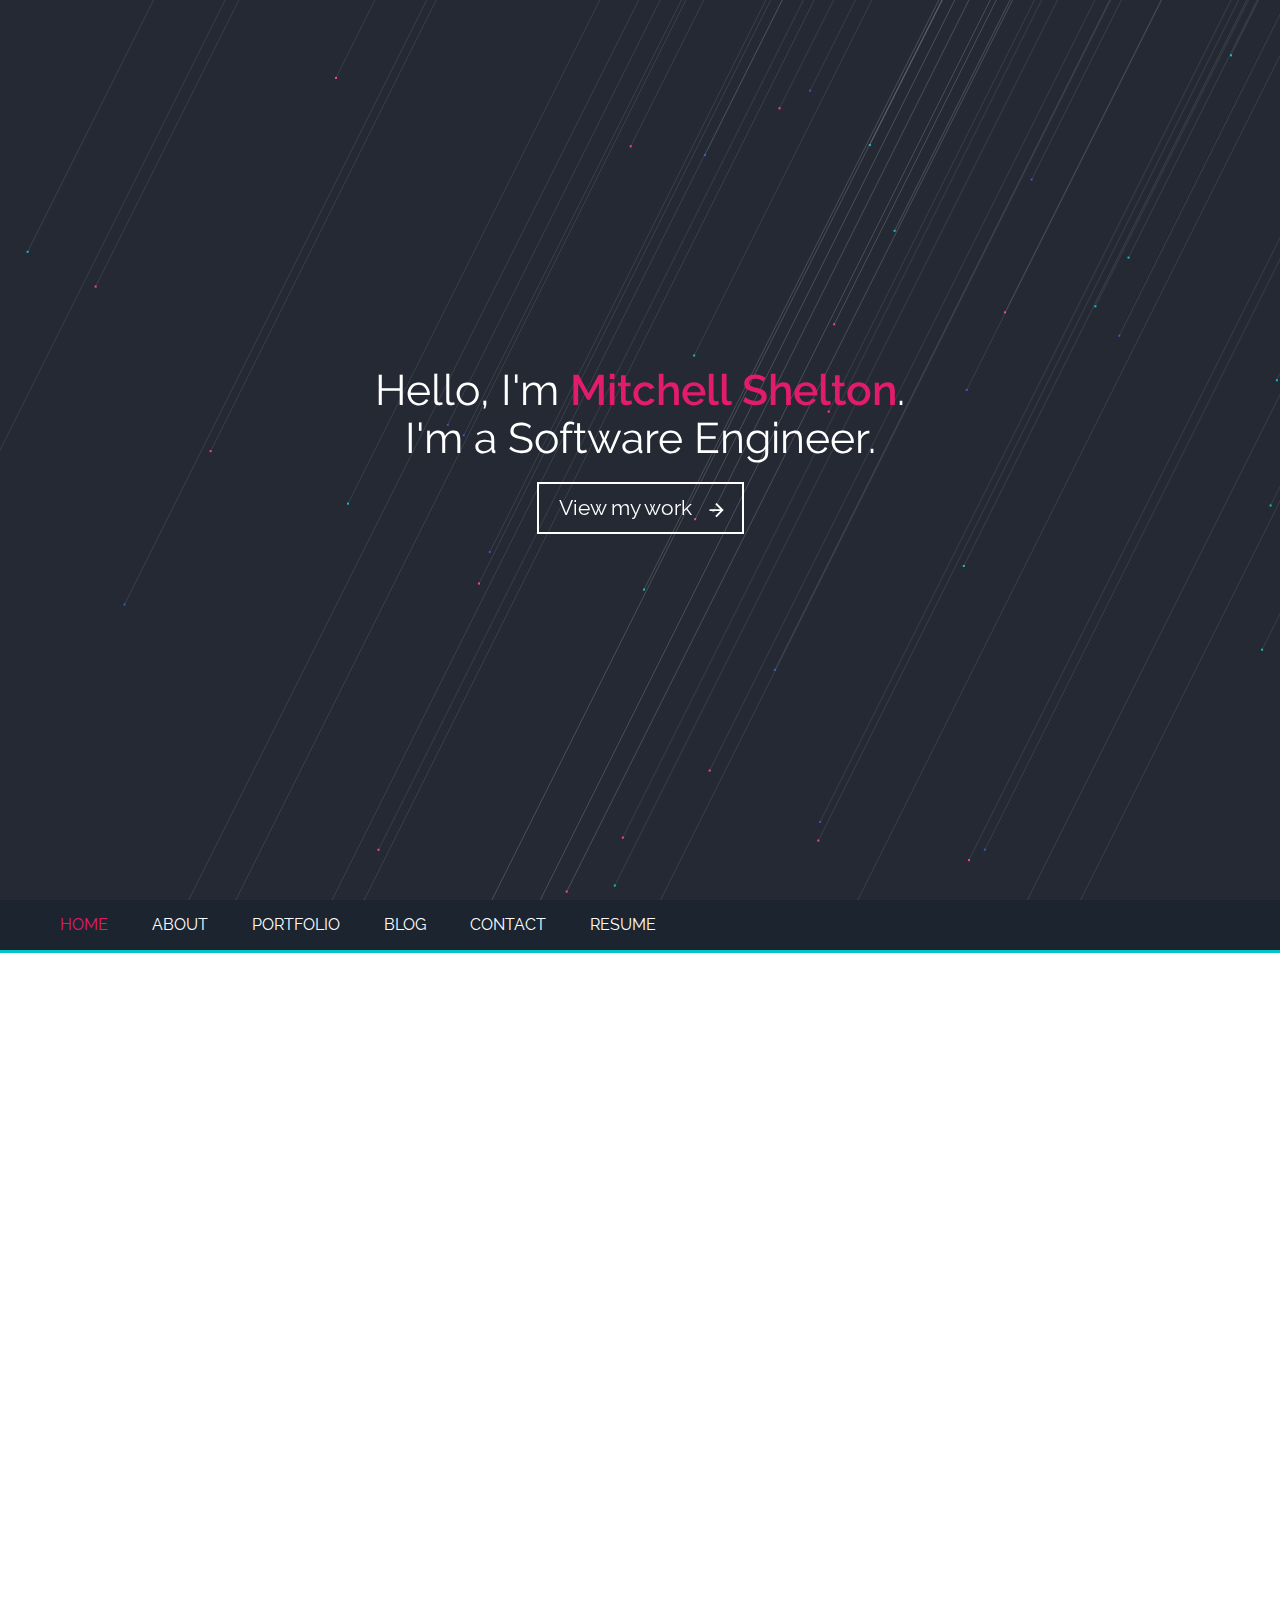
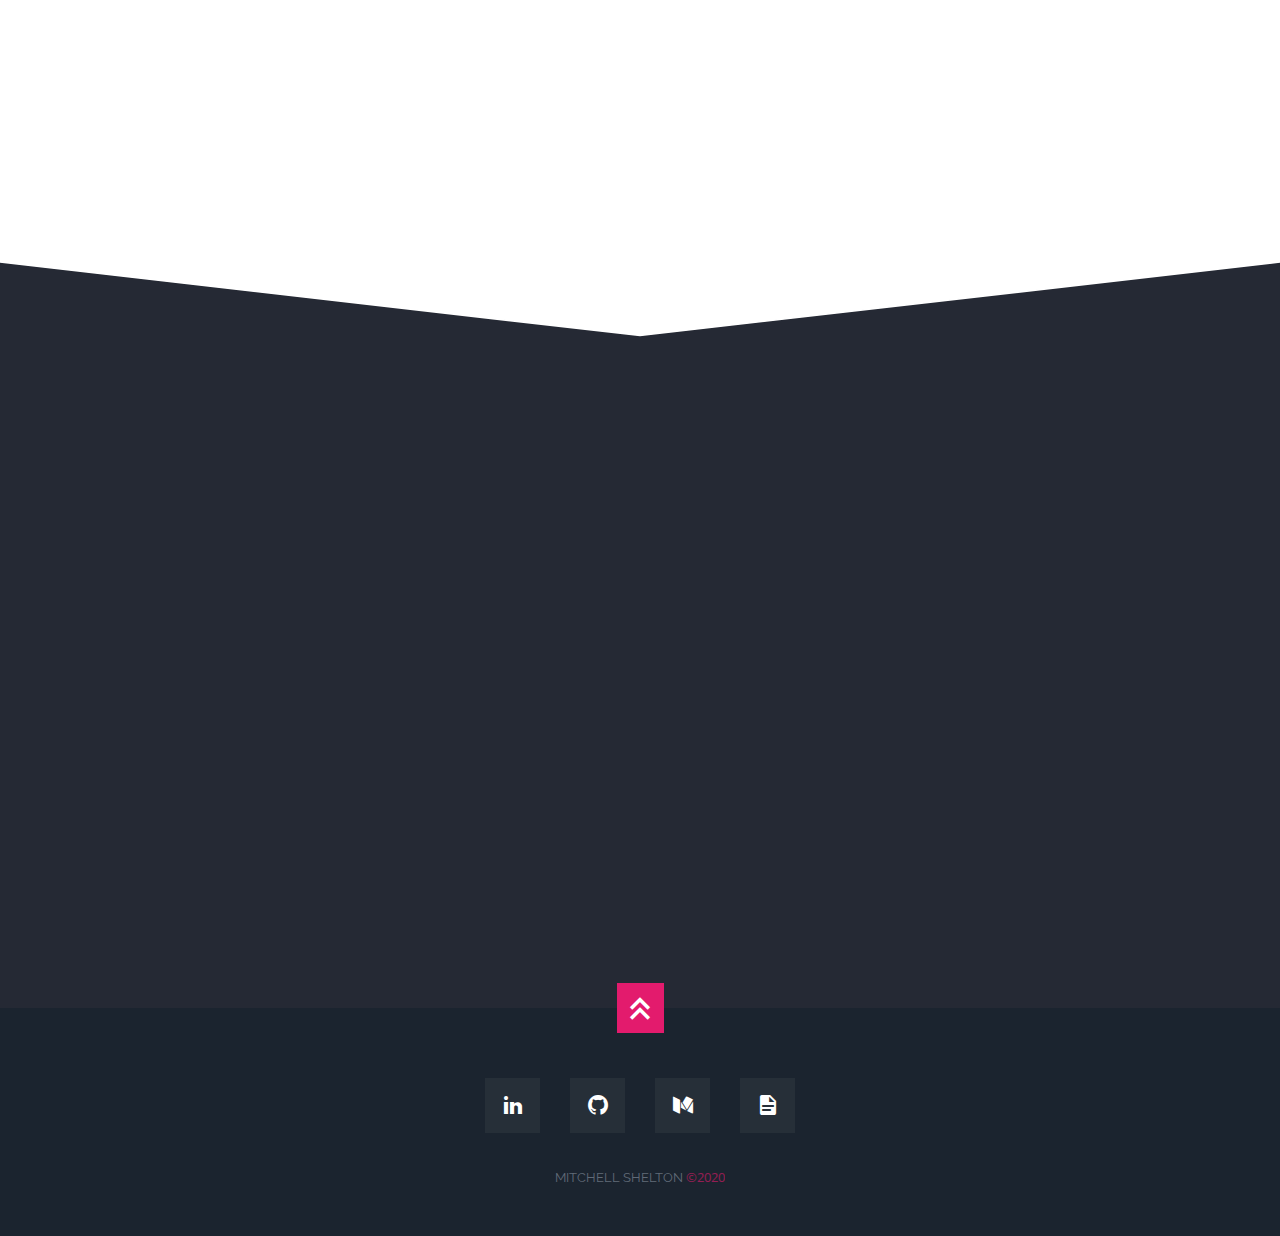
==== commit 86da172e: "add classes on projects for easy google analytics" ====
--- a/index.html
+++ b/index.html
@@ -347,7 +347,7 @@
         </div>
 
         <div id="gallery" class="container flex row wrap waypoint">
-          <div class="mix product" data-my-order="1">
+          <div class="mix product activelife" data-my-order="1">
             <div>
               <div class="card"></div>
               <div class="text">
@@ -358,7 +358,7 @@
             </div>
           </div>
 
-          <div class="mix distributed" data-my-order="1">
+          <div class="mix distributed popupstacks" data-my-order="1">
             <div>
               <div class="card"></div>
               <div class="text">
@@ -369,7 +369,7 @@
             </div>
           </div>
 
-          <div class="mix product" data-my-order="1">
+          <div class="mix product notare" data-my-order="1">
             <div>
               <div class="card"></div>
               <div class="text">
@@ -380,7 +380,7 @@
             </div>
           </div>
 
-          <div class="mix distributed" data-my-order="1">
+          <div class="mix distributed ratelimiter" data-my-order="1">
             <div>
               <div class="card"></div>
               <div class="text">
@@ -391,7 +391,7 @@
             </div>
           </div>
 
-          <div class="mix product" data-my-order="1">
+          <div class="mix product alice" data-my-order="1">
             <div>
               <div class="card"></div>
               <div class="text">
@@ -402,7 +402,7 @@
             </div>
           </div>
 
-          <div class="mix product" data-my-order="1">
+          <div class="mix product smartgames" data-my-order="1">
             <div>
               <div class="card"></div>
               <div class="text">
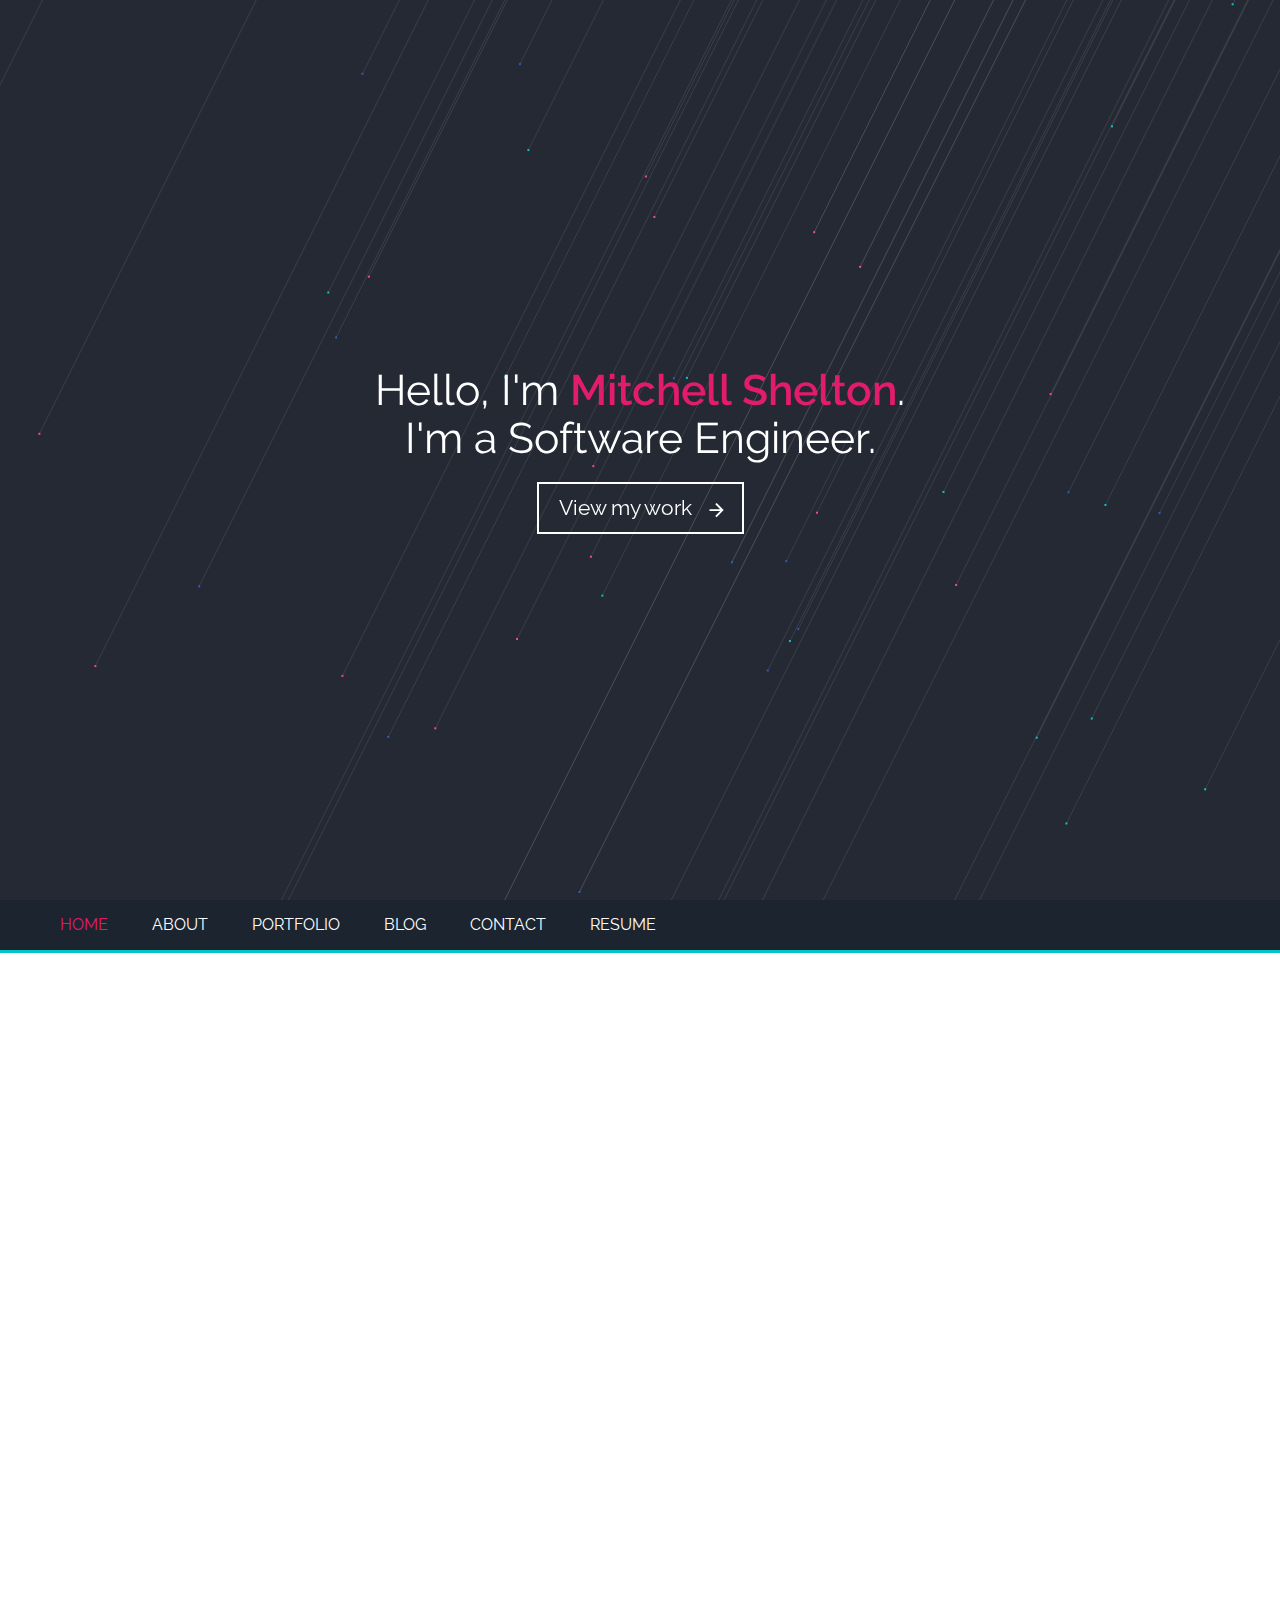
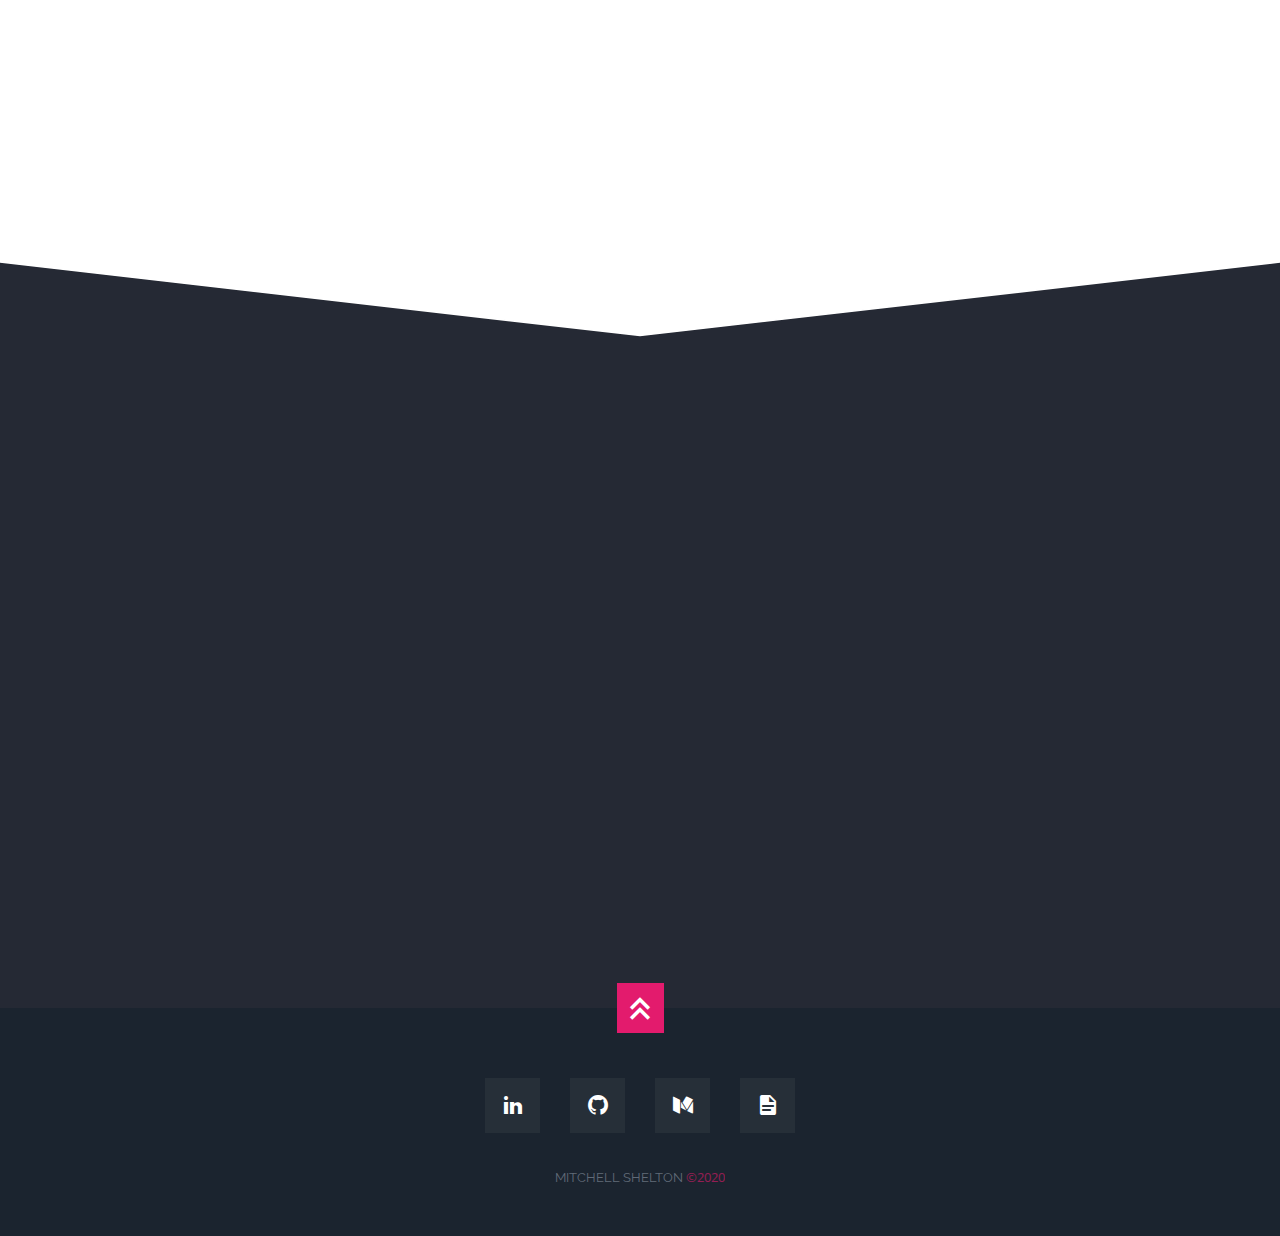
==== commit 3257cbb7: "move classes" ====
--- a/index.html
+++ b/index.html
@@ -347,69 +347,69 @@
         </div>
 
         <div id="gallery" class="container flex row wrap waypoint">
-          <div class="mix product activelife" data-my-order="1">
+          <div class="mix product" data-my-order="1">
             <div>
               <div class="card"></div>
               <div class="text">
                 <div class="bold">ActiveLife</div>
                 <span class="highlight">React Native, Python and AWS</span>
               </div>
-              <div class="button" id="activelife">LEARN MORE</div>
-            </div>
-          </div>
-
-          <div class="mix distributed popupstacks" data-my-order="1">
+              <div class="button activelife" id="activelife">LEARN MORE</div>
+            </div>
+          </div>
+
+          <div class="mix distributed" data-my-order="1">
             <div>
               <div class="card"></div>
               <div class="text">
                 <div class="bold">Popup Stacks</div>
                 <span class="highlight">AWS CloudFormation and Serverless</span>
               </div>
-              <div class="button" id="popupstacks">LEARN MORE</div>
-            </div>
-          </div>
-
-          <div class="mix product notare" data-my-order="1">
+              <div class="button popupstacks" id="popupstacks">LEARN MORE</div>
+            </div>
+          </div>
+
+          <div class="mix product" data-my-order="1">
             <div>
               <div class="card"></div>
               <div class="text">
                 <div class="bold">Notare: YouTube Notetaking</div>
                 <span class="highlight">ReactJS, Python and Chrome Extensions</span>
               </div>
-              <div class="button" id="notare">LEARN MORE</div>
-            </div>
-          </div>
-
-          <div class="mix distributed ratelimiter" data-my-order="1">
+              <div class="button notare" id="notare">LEARN MORE</div>
+            </div>
+          </div>
+
+          <div class="mix distributed" data-my-order="1">
             <div>
               <div class="card"></div>
               <div class="text">
                 <div class="bold">API Rate Limiter</div>
                 <span class="highlight">Python and Redis</span>
               </div>
-              <div class="button" id="ratelimiter">LEARN MORE</div>
-            </div>
-          </div>
-
-          <div class="mix product alice" data-my-order="1">
+              <div class="button ratelimiter" id="ratelimiter">LEARN MORE</div>
+            </div>
+          </div>
+
+          <div class="mix product" data-my-order="1">
             <div>
               <div class="card"></div>
               <div class="text">
                 <div class="bold">A.L.I.C.E</div>
                 <span class="highlight">Cyber Security</span>
               </div>
-              <div class="button" id="alice">LEARN MORE</div>
-            </div>
-          </div>
-
-          <div class="mix product smartgames" data-my-order="1">
+              <div class="button alice" id="alice">LEARN MORE</div>
+            </div>
+          </div>
+
+          <div class="mix product" data-my-order="1">
             <div>
               <div class="card"></div>
               <div class="text">
                 <div class="bold">Road-Vis</div>
                 <span class="highlight">3rd Place - Telstra SMART Games 2018</span>
               </div>
-              <div class="button" id="smartgames">LEARN MORE</div>
+              <div class="button smartgames" id="smartgames">LEARN MORE</div>
             </div>
           </div>
 
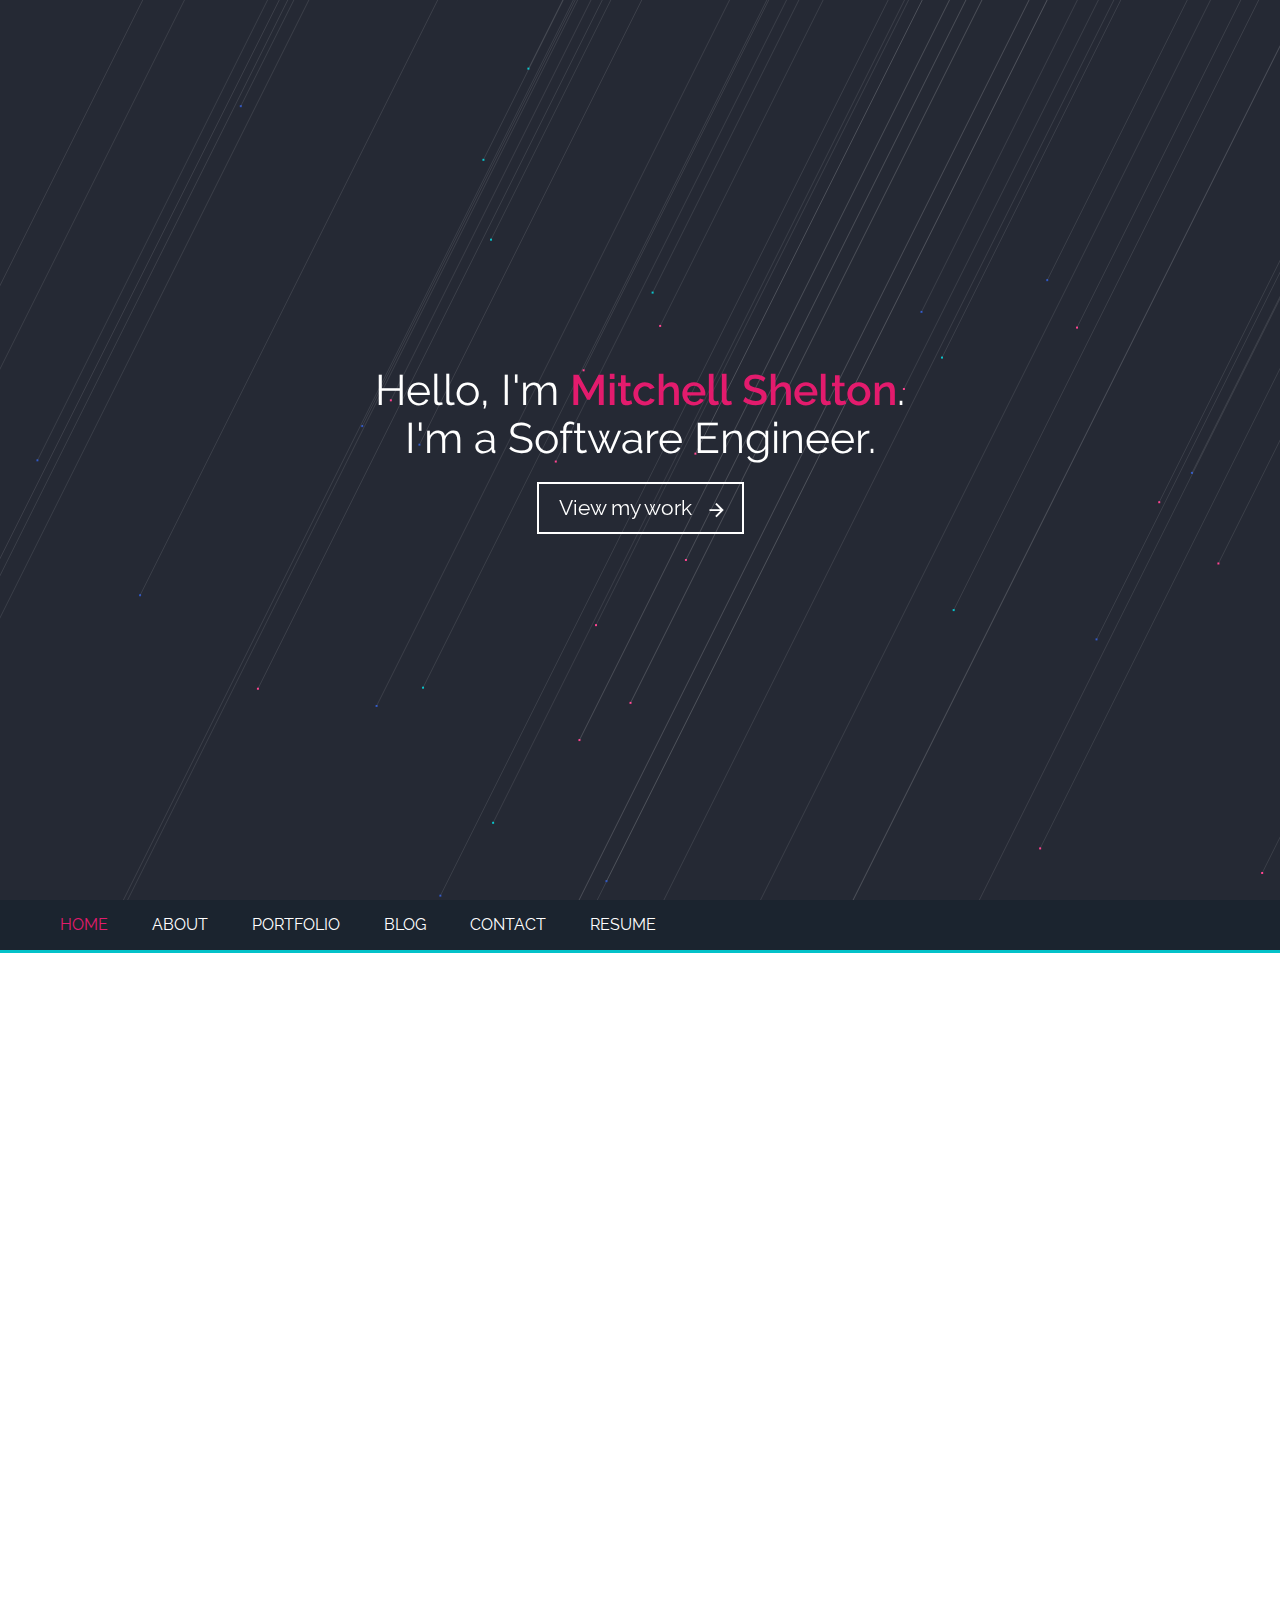
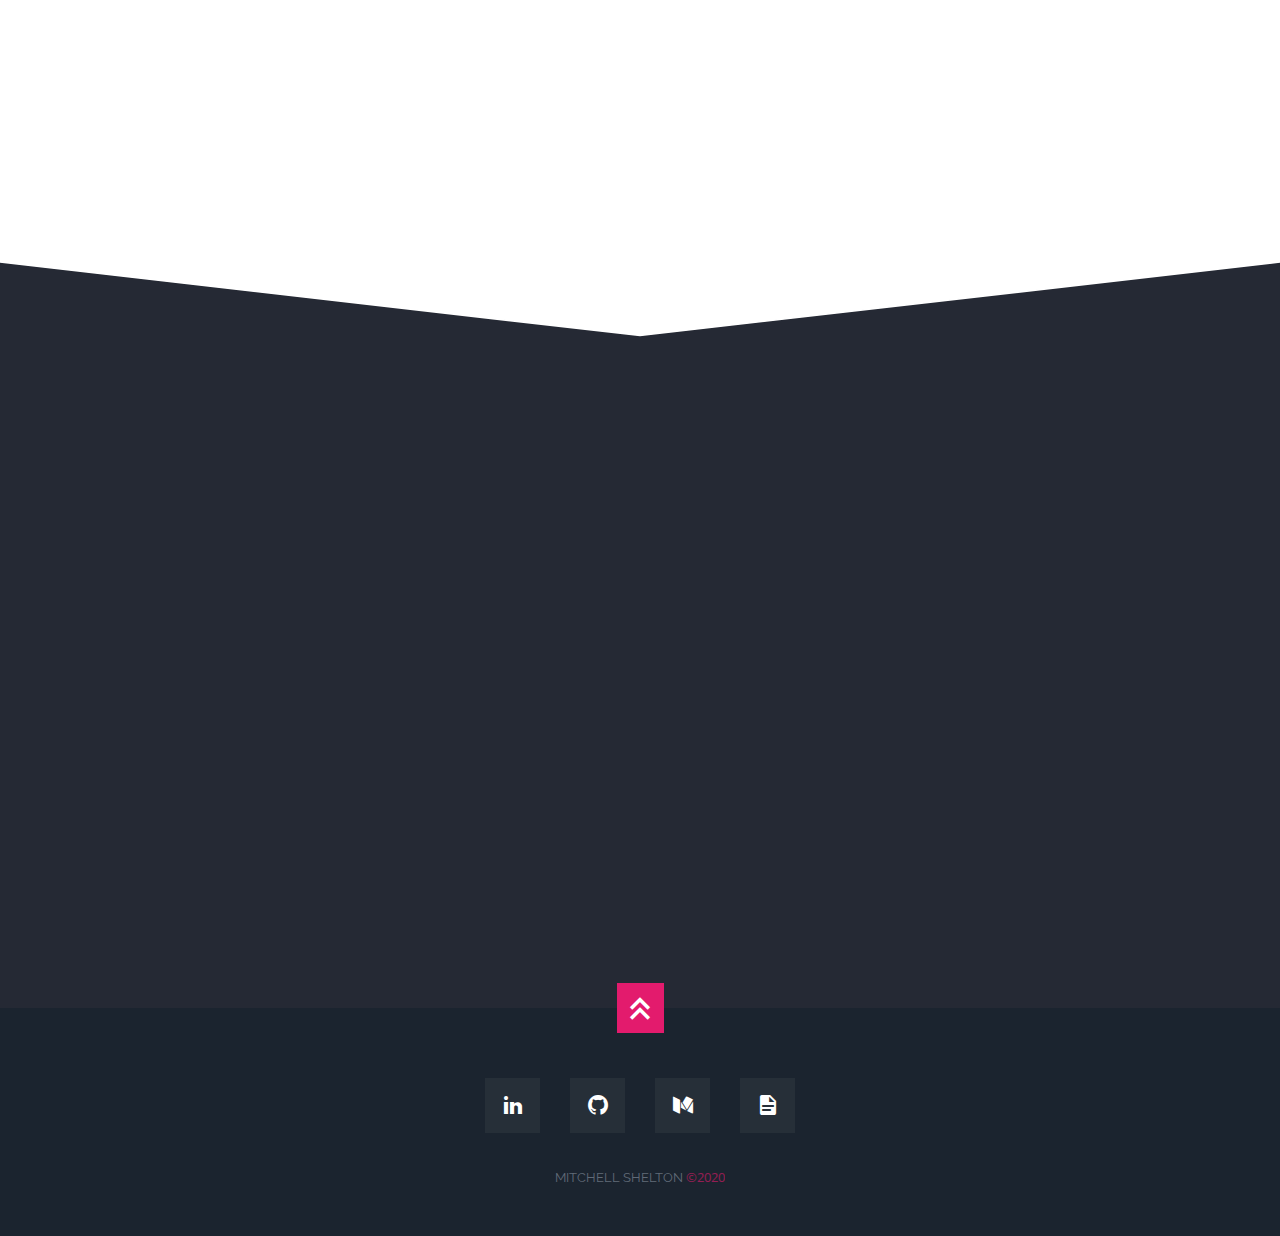
==== commit 18c99306: "update company" ====
--- a/index.html
+++ b/index.html
@@ -222,9 +222,9 @@
                 I'm a Software Engineer for
                 <a
                   class="highlight"
-                  href="https://www.fitsense.io/"
+                  href="https://www.trendmicro.com/"
                   target="_blank"
-                  >FitSense</a
+                  >Trend Micro</a
                 >
                 in Sydney, Australia.
                 <br />
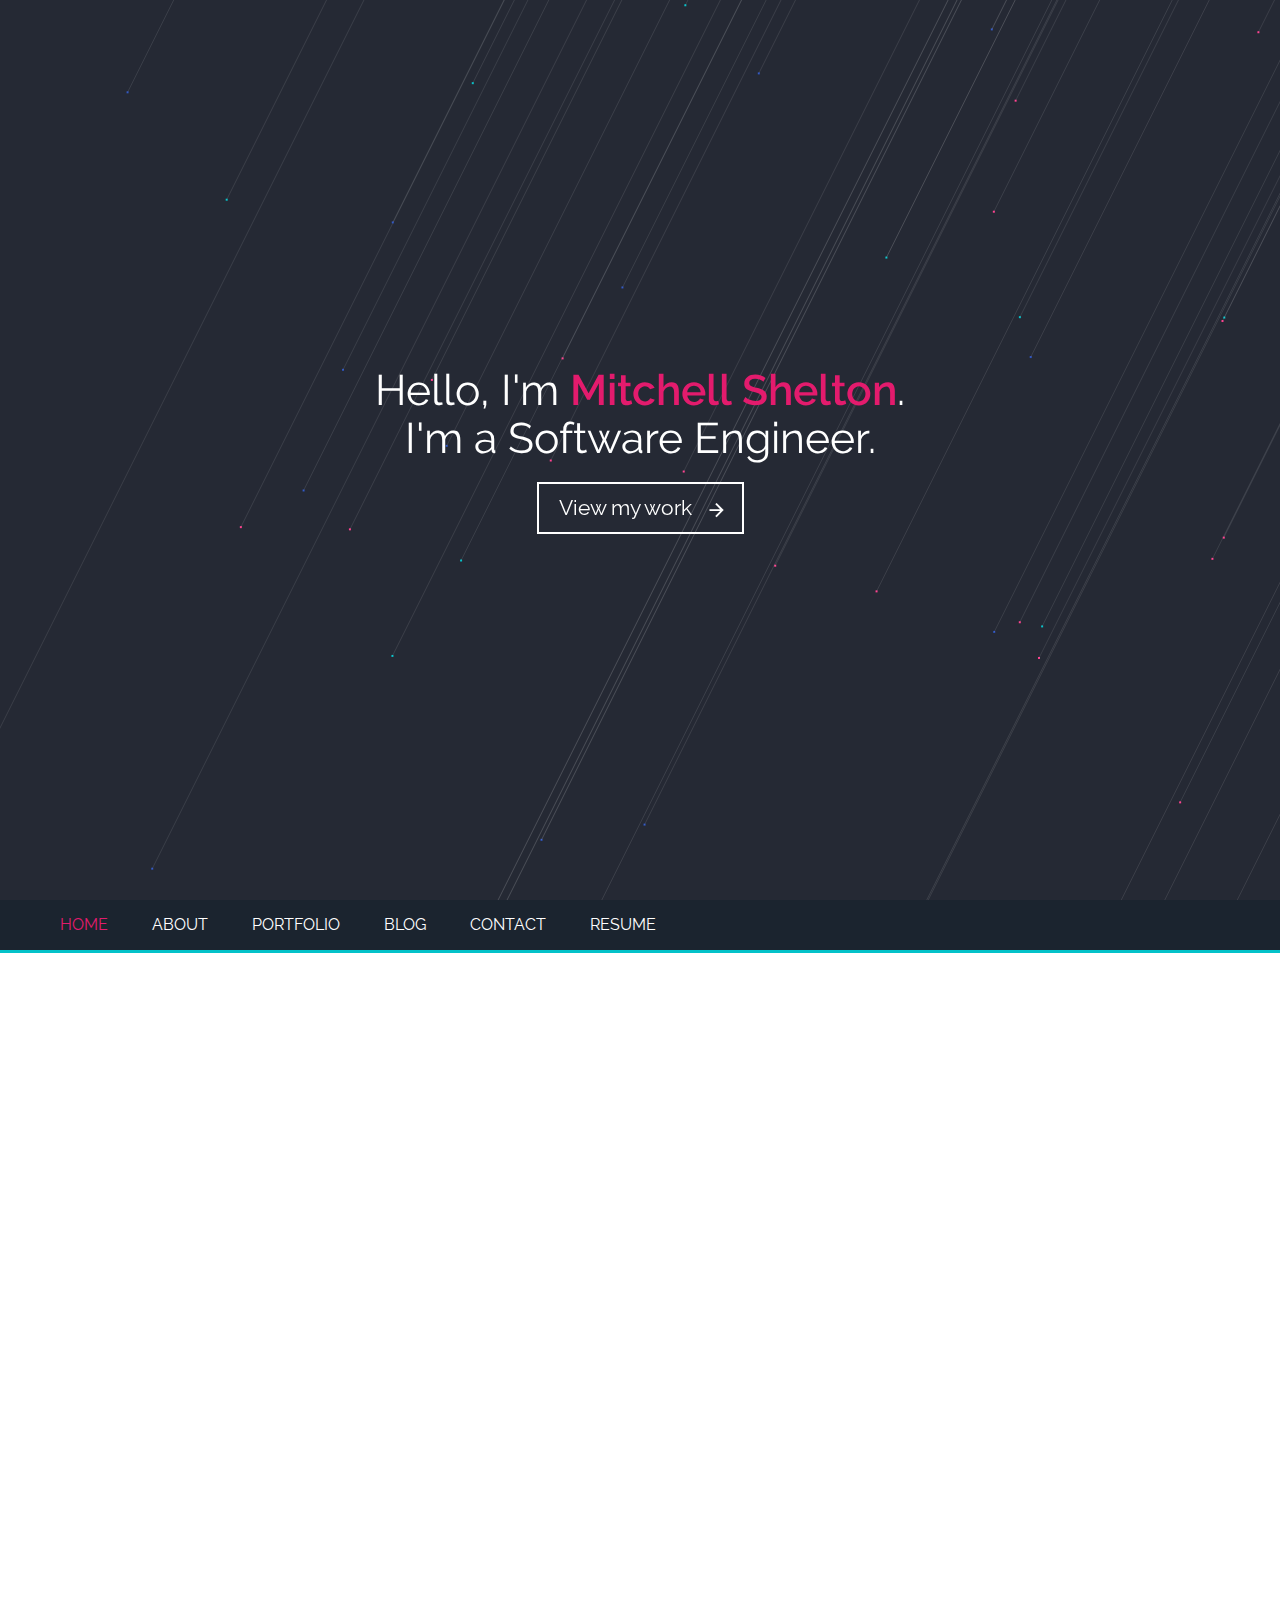
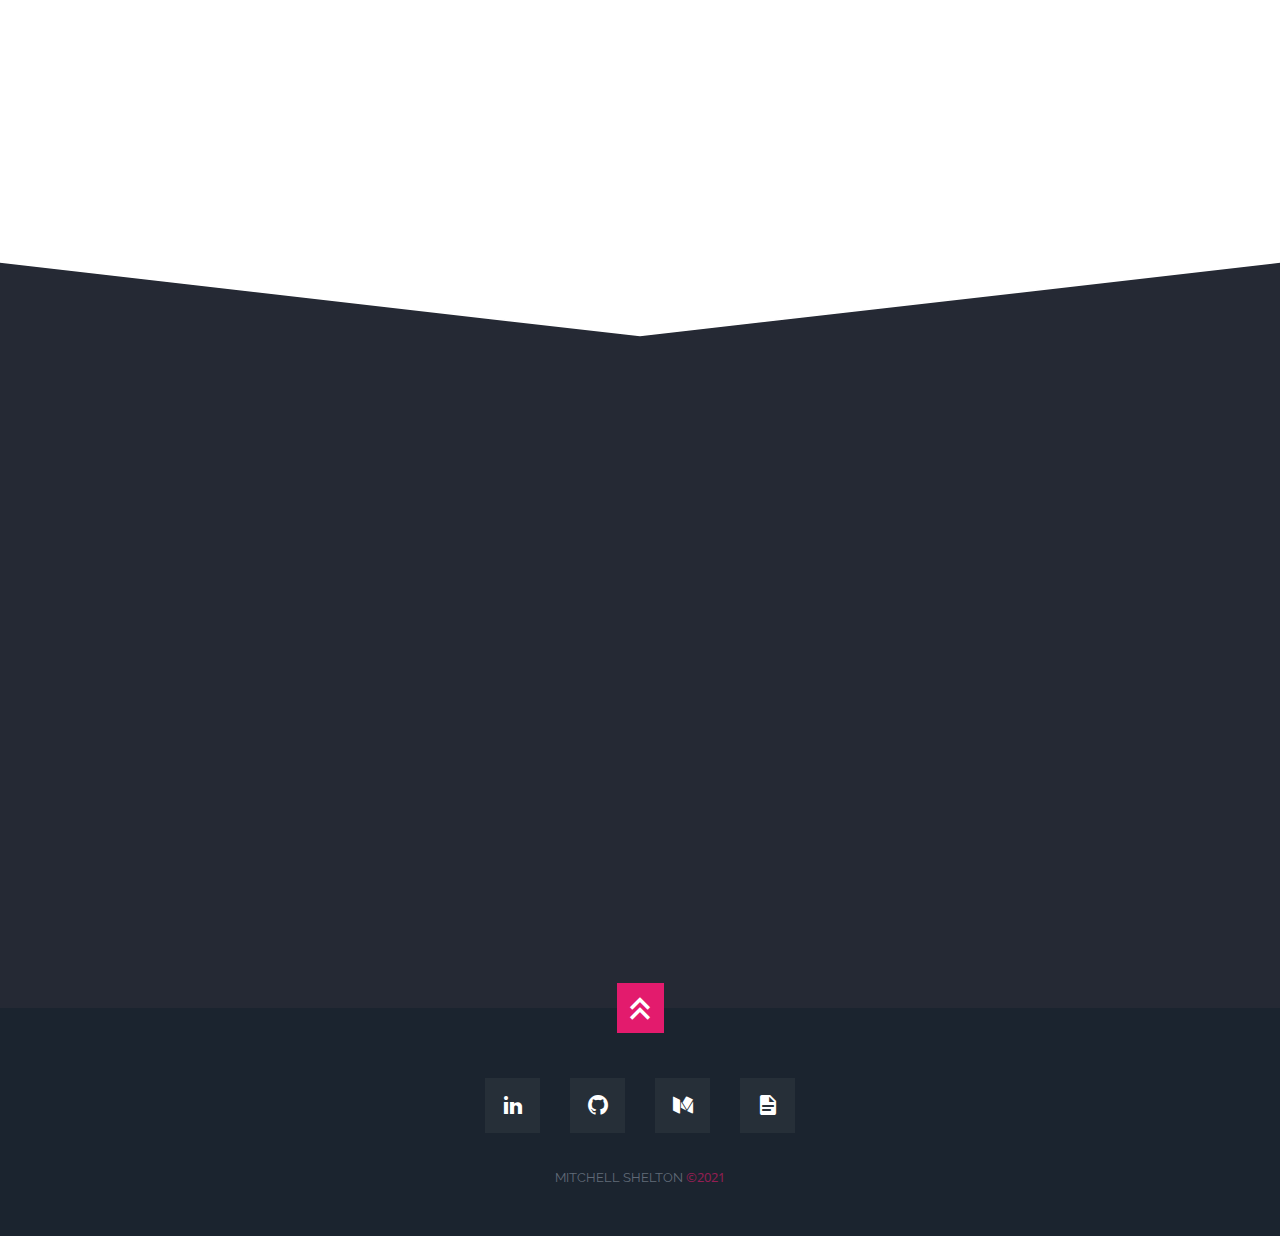
==== commit 28451721: "Update Copy" ====
--- a/index.html
+++ b/index.html
@@ -638,7 +638,7 @@
         </div>
         <div class="info-box">
           <div class="footnote">
-            MITCHELL SHELTON <span class="highlight">&copy;2020</span>
+            MITCHELL SHELTON <span class="highlight">&copy;2021</span>
           </div>
         </div>
       </footer>
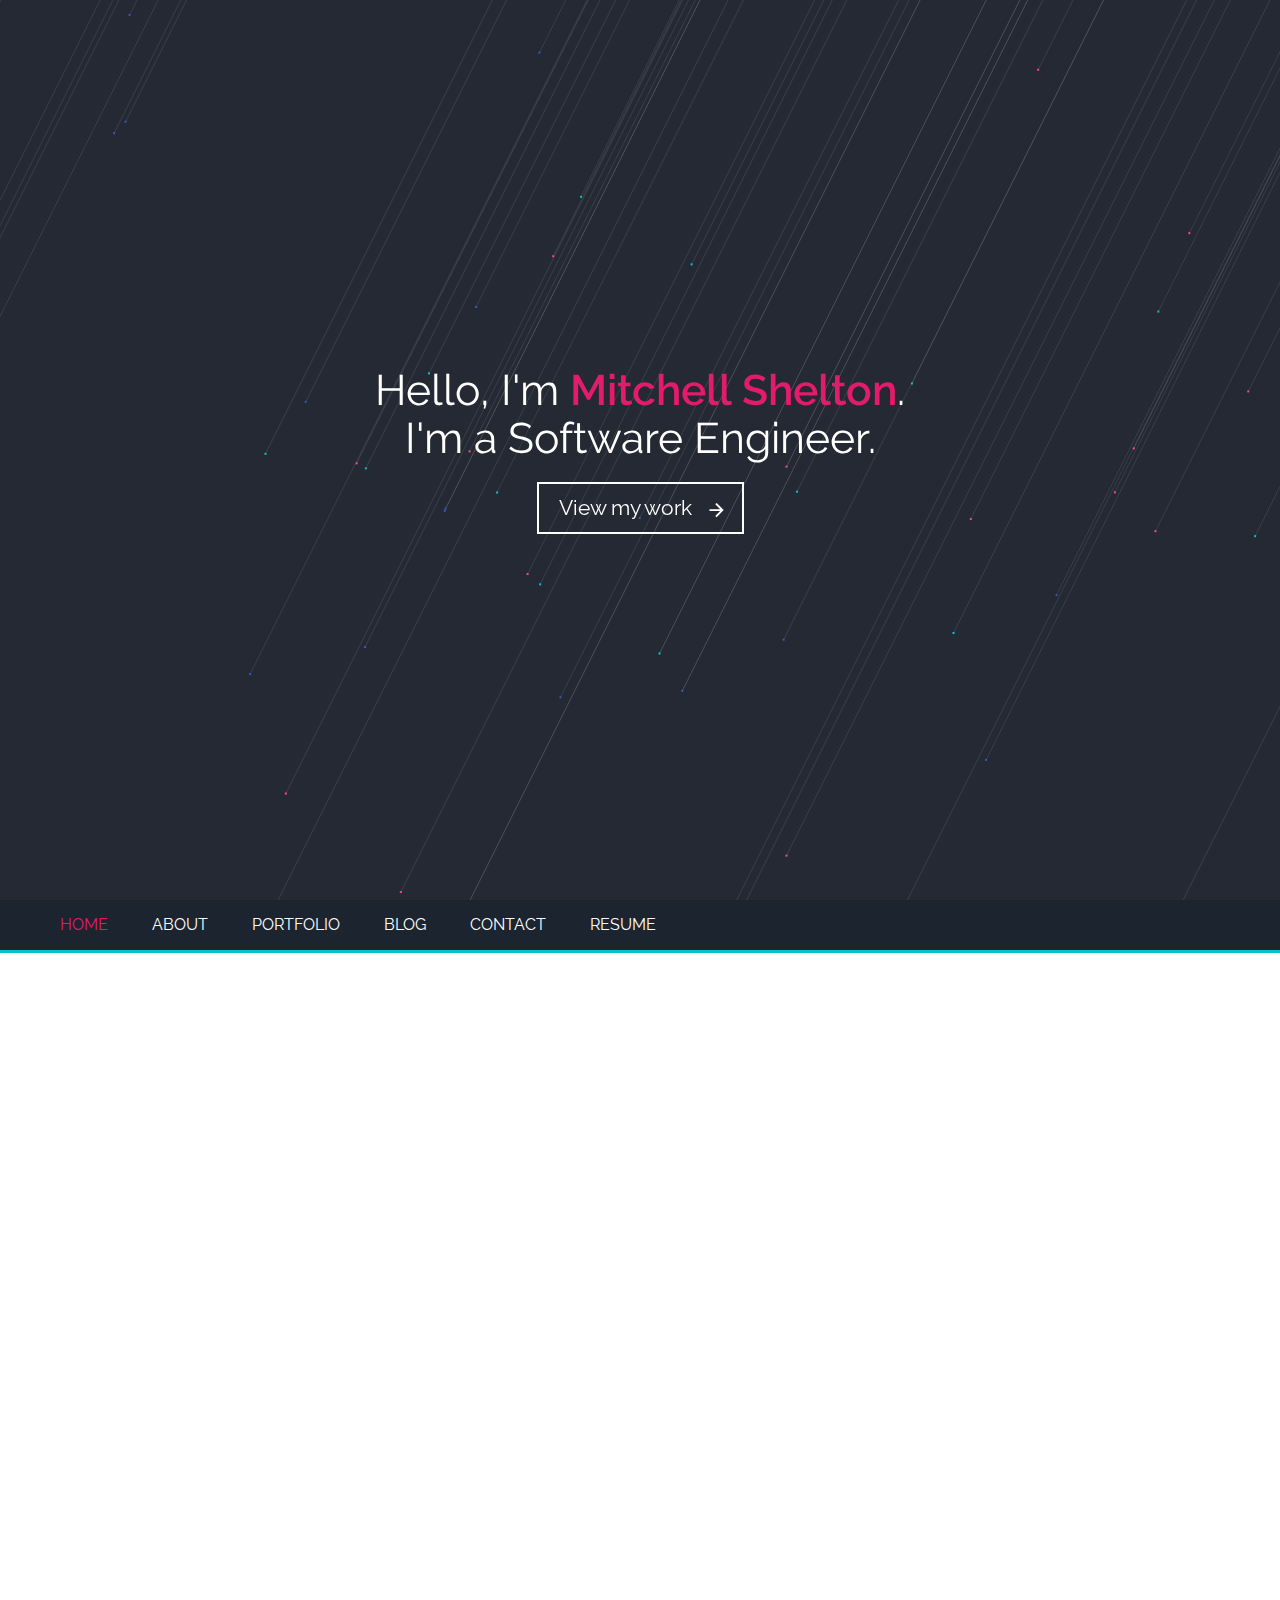
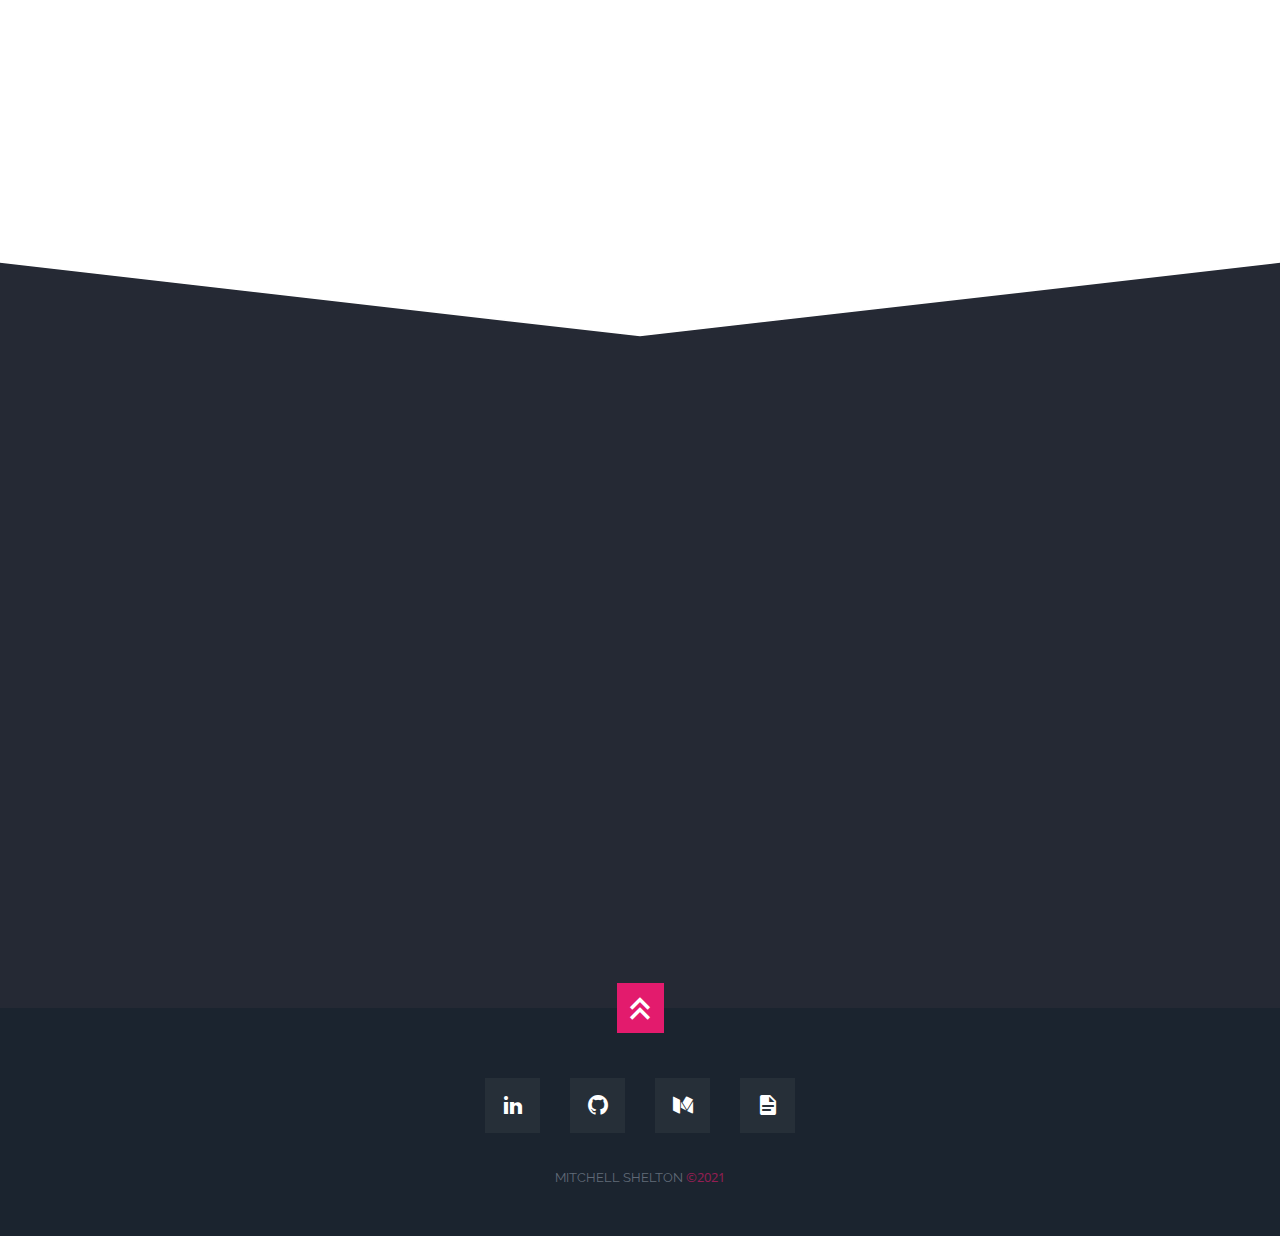
==== commit ecf826fe: "fix nav height on mobile" ====
--- a/index.html
+++ b/index.html
@@ -219,14 +219,7 @@
               <!-- <div><img class="up-arrow" src="img/up-arrow.png"></div> -->
               <div class="label bold">Who am I?</div>
               <div>
-                I'm a Software Engineer for
-                <a
-                  class="highlight"
-                  href="https://www.trendmicro.com/"
-                  target="_blank"
-                  >Trend Micro</a
-                >
-                in Sydney, Australia.
+                I'm a Software Engineer in Sydney, Australia.
                 <br />
                 I'm extremely passionate about distributed systems and enjoy 
                 creating scalable, reliable, available and fault tolerant architectures
@@ -237,83 +230,6 @@
                 >
               </div>
             </div>
-
-            <!-- <div
-              class="flex flex-50-gt-sm waypoint bars-wrap"
-              data-animation="slide-in-right"
-            >
-              <div class="bar flex">
-                <div class="bar fill" style="width:100%">
-                  <div class="tag bold flex">CSS</div>
-                </div>
-                <span>90%</span>
-              </div>
-
-              <div class="bar flex">
-                <div class="bar fill" style="width:90%">
-                  <div class="tag bold flex">HTML</div>
-                </div>
-                <span>90%</span>
-              </div>
-
-              <div class="bar flex">
-                <div class="bar fill" style="width:80%">
-                  <div class="tag bold flex">React</div>
-                </div>
-                <span>80%</span>
-              </div>
-
-              <div class="bar flex">
-                <div class="bar fill" style="width:80%">
-                  <div class="tag bold flex">JavaScript</div>
-                </div>
-                <span>80%</span>
-              </div>
-
-              <div class="bar flex">
-                <div class="bar fill" style="width:50%">
-                  <div class="tag bold flex">Angular</div>
-                </div>
-                <span>50%</span>
-              </div>
-
-              <div class="bar flex">
-                <div class="bar fill" style="width:65%">
-                  <div class="tag bold flex">Node.js</div>
-                </div>
-                <span>65%</span>
-              </div>
-
-              <div class="bar flex">
-                <div class="bar fill" style="width:65%">
-                  <div class="tag bold flex">Ruby/Rails</div>
-                </div>
-                <span>65%</span>
-              </div>
-
-              <div class="bar flex">
-                <div class="bar fill" style="width:50%">
-                  <div class="tag bold flex">UI Design</div>
-                </div>
-                <span>50%</span>
-              </div>
-
-              <div class="bar flex">
-                <div class="bar fill" style="width:60%">
-                  <div class="tag bold flex">Photoshop</div>
-                </div>
-                <span>60%</span>
-              </div>
-
-              <div class="bar flex">
-                <div class="bar fill" style="width:50%">
-                  <div class="tag bold flex">Sketch</div>
-                </div>
-                <span>50%</span>
-              </div>
-            </div> -->
-
-
           </div>
         </div>
       </section>
@@ -412,39 +328,6 @@
               <div class="button smartgames" id="smartgames">LEARN MORE</div>
             </div>
           </div>
-
-          <!-- <div class="mix js" data-my-order="1">
-            <div>
-              <div class="card"></div>
-              <div class="text">
-                <div class="bold">NEVER SURRENDER</div>
-                <span class="highlight">JavaScript</span>
-              </div>
-              <div class="button" id="never">LEARN MORE</div>
-            </div>
-          </div> -->
-
-          <!-- <div class="mix rails" data-my-order="1">
-            <div>
-              <div class="card"></div>
-              <div class="text">
-                <div class="bold">Powur</div>
-                <span class="highlight">Angular / Ruby on Rails</span>
-              </div>
-              <div class="button" id="powur">LEARN MORE</div>
-            </div>
-          </div> -->
-
-          <!-- <div class="mix js" data-my-order="1">
-            <div>
-              <div class="card"></div>
-              <div class="text">
-                <div class="bold">The Mall</div>
-                <span class="highlight">React.js / Node</span>
-              </div>
-              <div class="button" id="themall">LEARN MORE</div>
-            </div>
-          </div> -->
         </div>
       </section>
 
@@ -476,77 +359,7 @@
                   </div>
                 </div>
               </a>
-              <!-- <a
-                href="http://blog.eyecuelab.com/2015/03/19/this-is-your-brain-on-caffeine/"
-                target="_blank"
-              >
-                <div
-                  class="blog-wrap waypoint"
-                  data-animation="fade-in"
-                  data-delay=".2s"
-                >
-                  <div class="fade-wrap">
-                    <div class="thumb" id="thumb-2"></div>
-                    <div class="label bold">
-                      !Awake: This is Your Brain on Caffeine
-                    </div>
-                    <div class="date">MARCH 19, 2015</div>
-                    <div class="bar"></div>
-                    <div class="text">
-                      If there's one thing I can truly claim to be an expert on,
-                      it's staying awake. For five years I struggled to stay
-                      employed...
-                    </div>
-                  </div>
-                </div>
-              </a> -->
-            </div>
-            <!-- <div class="flex row-gt-sm">
-              <a
-                href="http://blog.eyecuelab.com/2015/03/04/getting-a-handle-on-handlebars/"
-                target="_blank"
-              >
-                <div
-                  class="blog-wrap waypoint"
-                  data-animation="fade-in"
-                  data-delay=".4s"
-                >
-                  <div class="fade-wrap">
-                    <div class="thumb" id="thumb-3"></div>
-                    <div class="label bold">Getting a Handle on Handlebars</div>
-                    <div class="date">MARCH 04, 2015</div>
-                    <div class="bar"></div>
-                    <div class="text">
-                      Here at EyeCue Lab we render most of our data-laden HTML
-                      pages in Handlebar templates...
-                    </div>
-                  </div>
-                </div>
-              </a>
-              <a
-                href="http://blog.eyecuelab.com/2015/02/23/essential_extensions/"
-                target="_blank"
-              >
-                <div
-                  class="blog-wrap waypoint"
-                  data-animation="fade-in"
-                  data-delay=".6s"
-                >
-                  <div class="fade-wrap">
-                    <div class="thumb" id="thumb-4"></div>
-                    <div class="label bold">
-                      5 Extensions for Your Chrome Toolbelt
-                    </div>
-                    <div class="date">FEBRUARY 23, 2015</div>
-                    <div class="bar"></div>
-                    <div class="text">
-                      If you're not using Google Chrome as a front-end web
-                      developer, you're missing out. Not only is Chrome the...
-                    </div>
-                  </div>
-                </div>
-              </a>
-            </div> -->
+            </div>
           </div>
         </div>
       </section>
--- a/style/style.css
+++ b/style/style.css
@@ -287,7 +287,7 @@
   width: 100%;
 }
 nav .link-wrap.visible {
-  height: 220px;
+  height: 250px;
 }
 nav .link-wrap div {
   cursor: pointer;
@@ -299,6 +299,7 @@
 nav .link-wrap div:first-child {
   padding: 25px 20px 12px 20px;
 }
+
 nav .link-wrap div:hover {
   color: #e31b6d;
 }
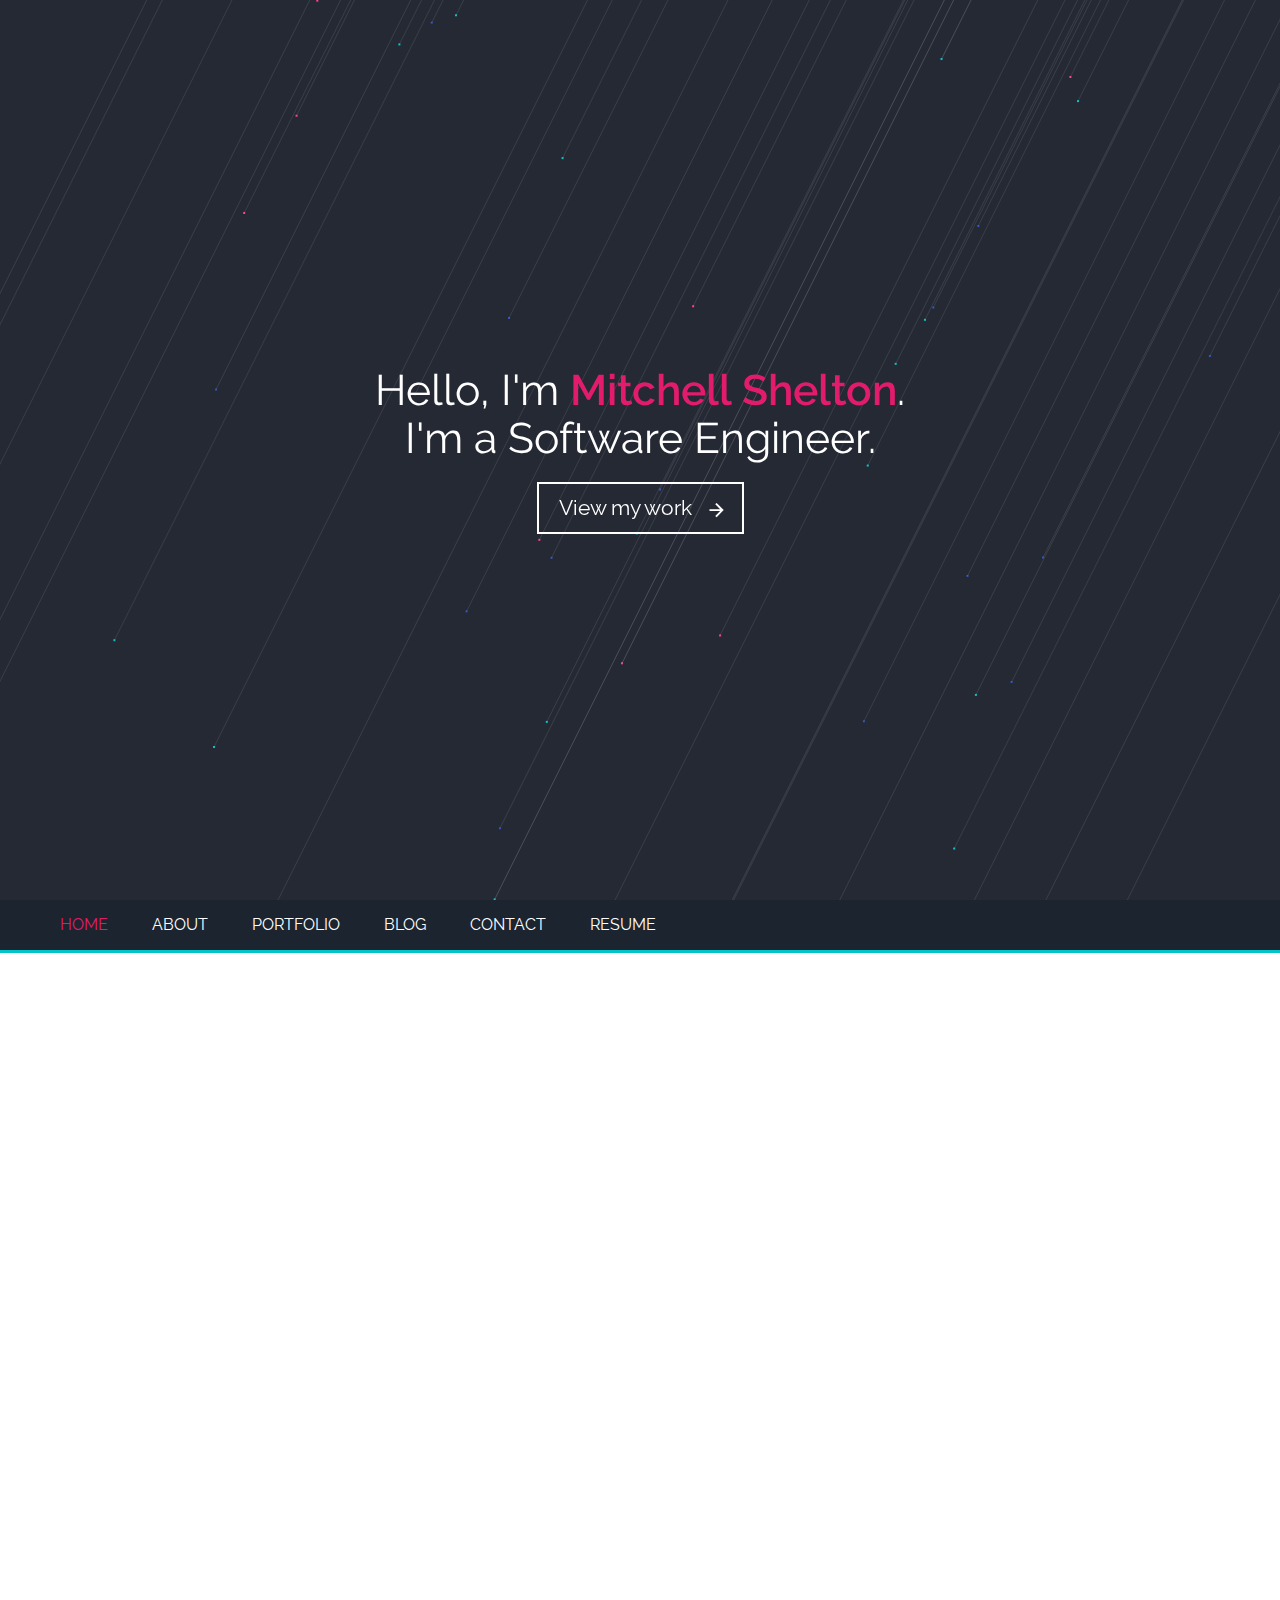
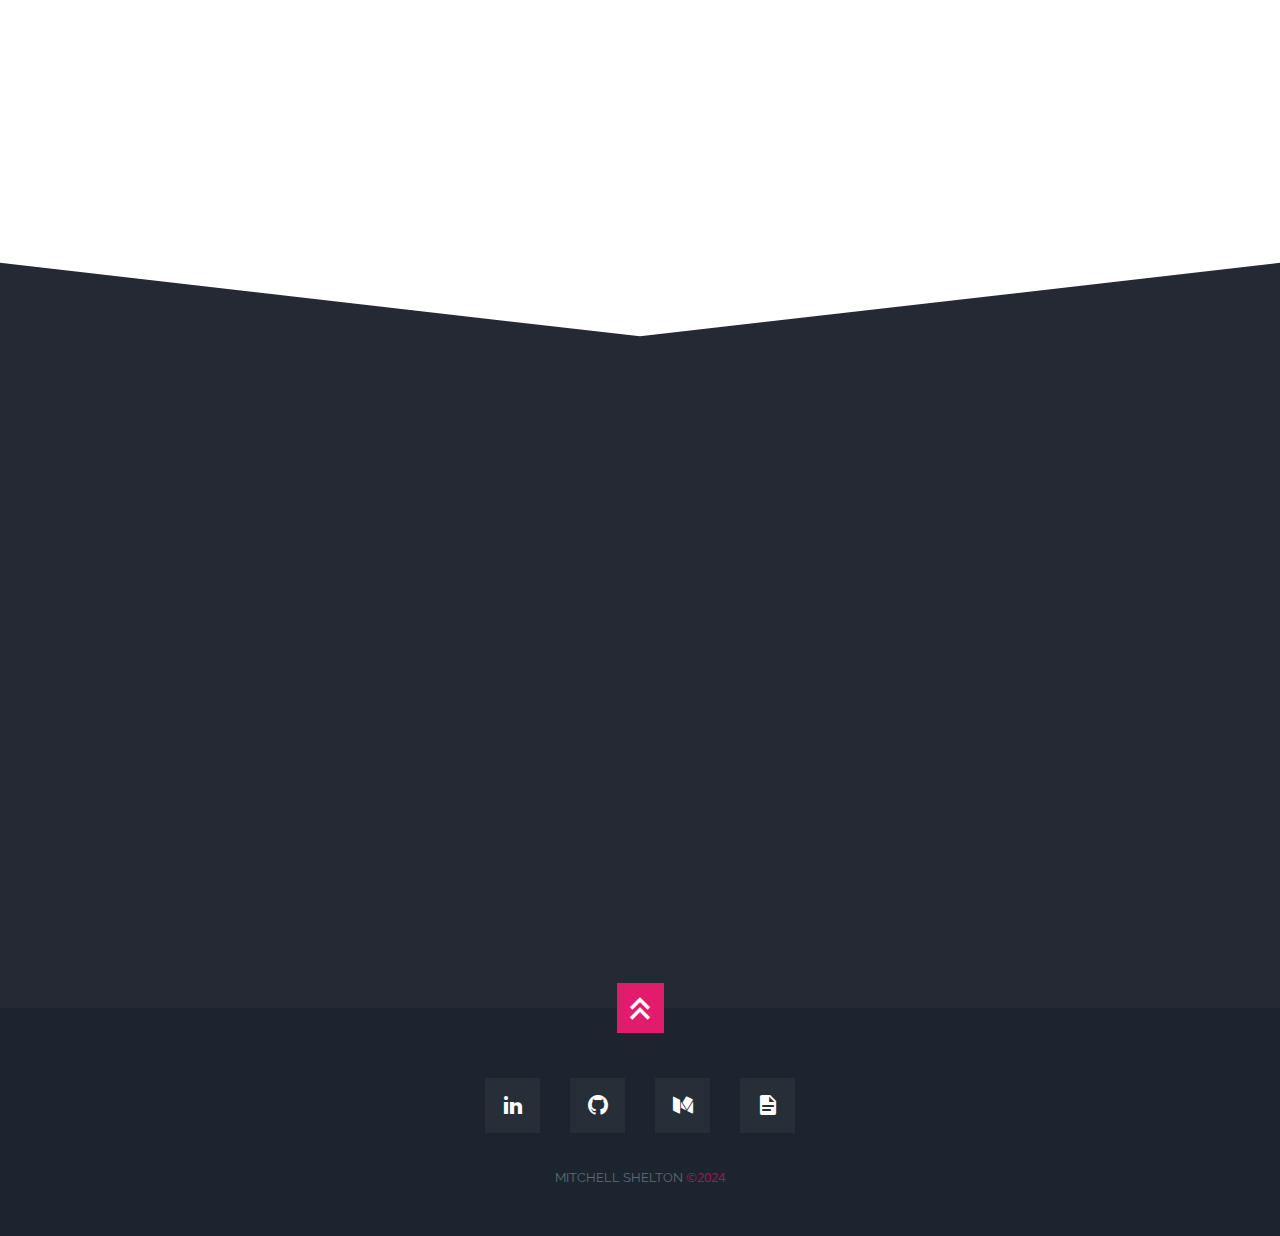
==== commit 05de128b: "update copyright year" ====
--- a/index.html
+++ b/index.html
@@ -451,7 +451,7 @@
         </div>
         <div class="info-box">
           <div class="footnote">
-            MITCHELL SHELTON <span class="highlight">&copy;2021</span>
+            MITCHELL SHELTON <span class="highlight">&copy;2024</span>
           </div>
         </div>
       </footer>
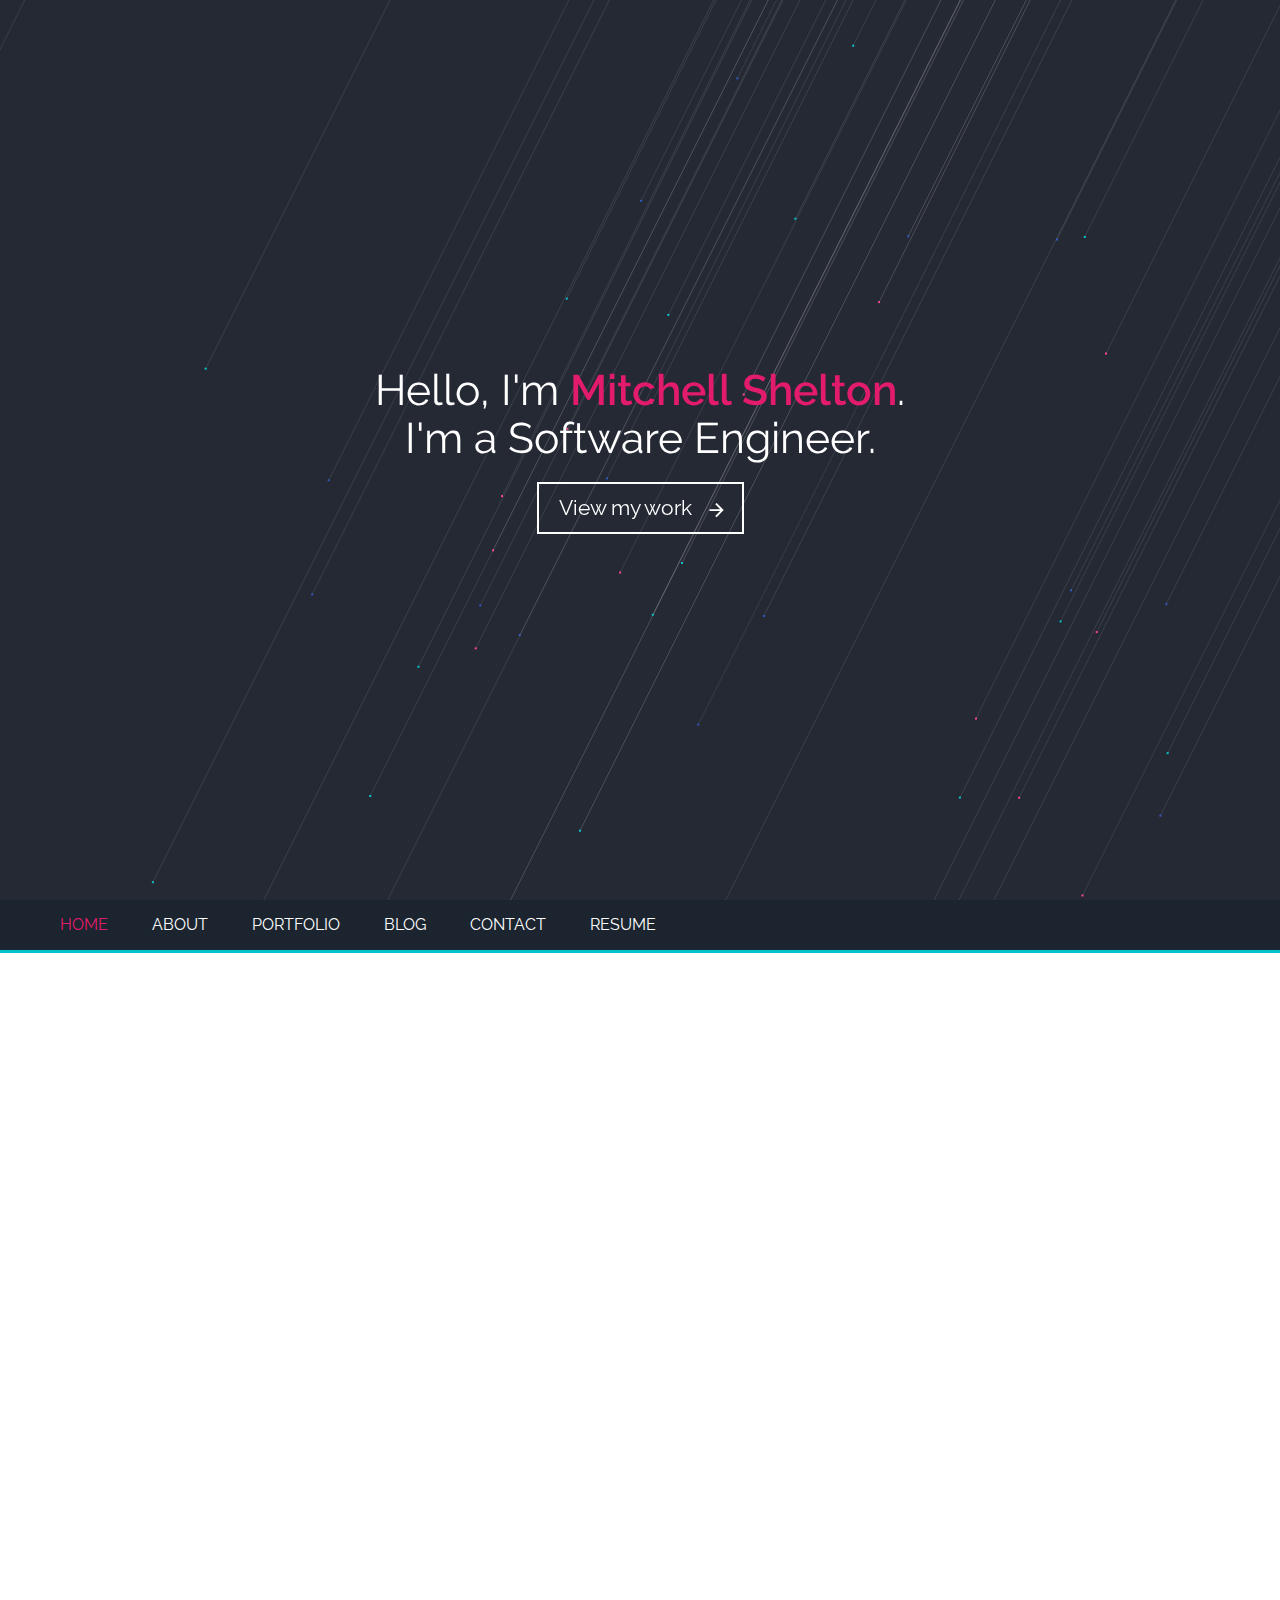
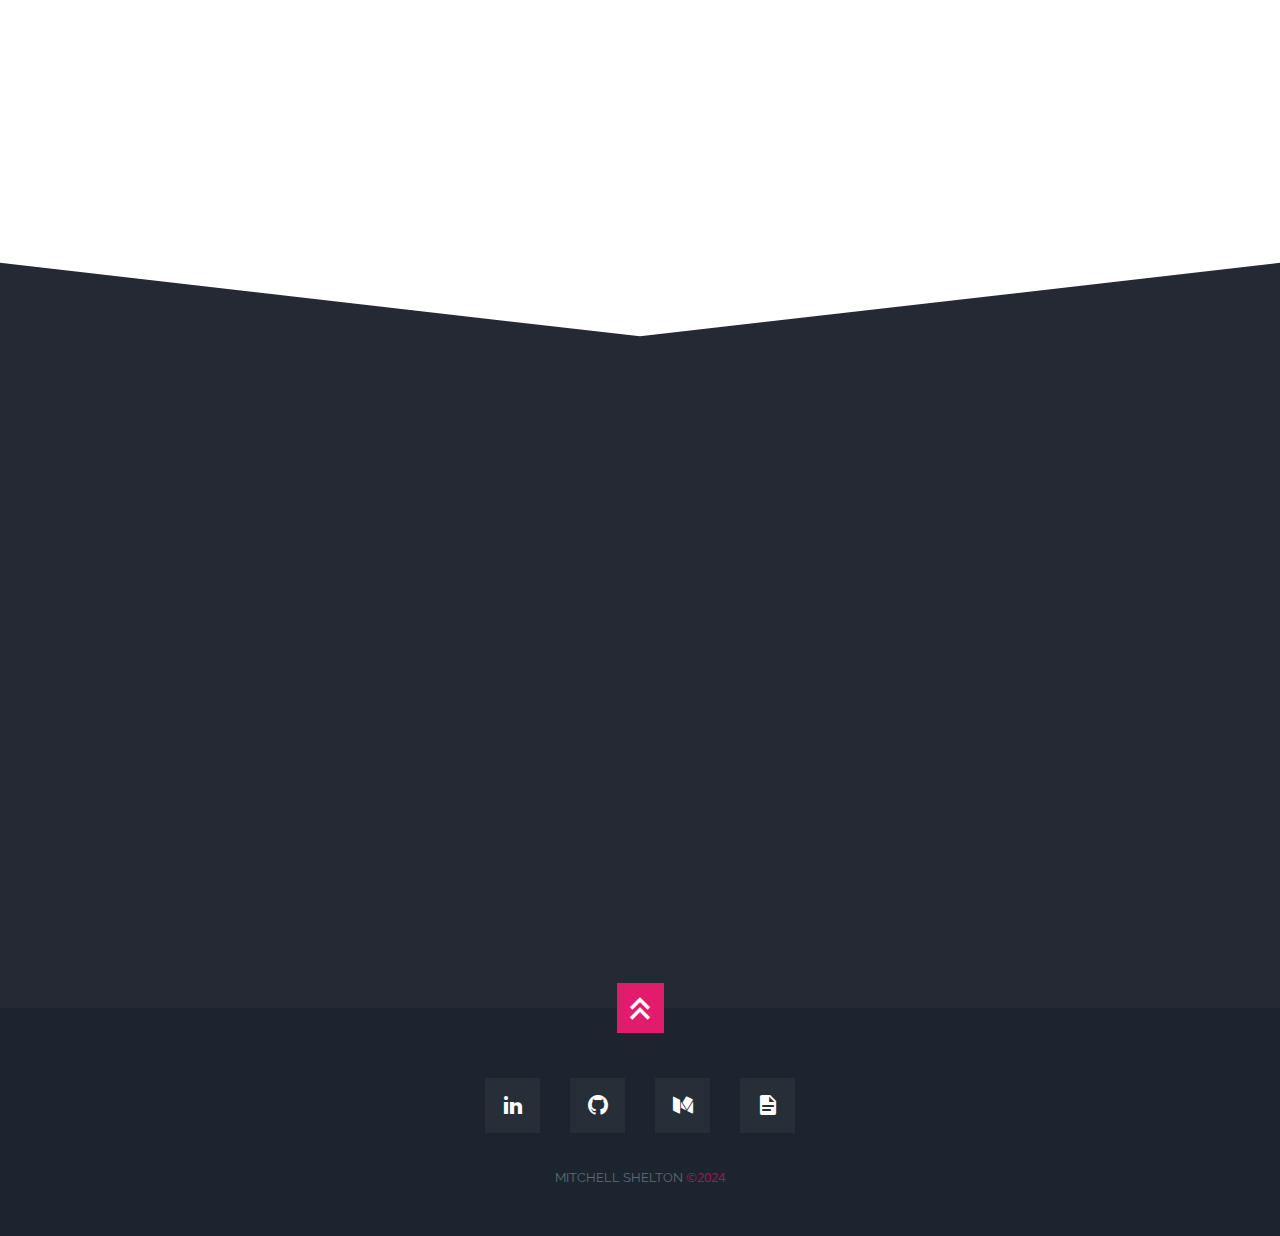
==== commit e698a854: "update projects to include custom compliance" ====
--- a/index.html
+++ b/index.html
@@ -263,6 +263,18 @@
         </div>
 
         <div id="gallery" class="container flex row wrap waypoint">
+
+          <div class="mix distributed" data-my-order="1">
+            <div>
+              <div class="card"></div>
+              <div class="text">
+                <div class="bold">Custom Compliance Standards</div>
+                <span class="highlight">REST API Development</span>
+              </div>
+              <div class="button customcompliance" id="customcompliance">LEARN MORE</div>
+            </div>
+          </div>
+
           <div class="mix product" data-my-order="1">
             <div>
               <div class="card"></div>
@@ -328,6 +340,7 @@
               <div class="button smartgames" id="smartgames">LEARN MORE</div>
             </div>
           </div>
+
         </div>
       </section>
 
@@ -462,15 +475,19 @@
       <img src="img/filler.jpg" />
       <img src="img/thumb-1.jpg" />
       <img src="img/thumb-2.jpg" />
-      <img src="img/thumb-3.png" />
       <img src="img/thumb-3.jpg" />
+      <img src="img/thumb-4.png" />
       <img src="img/thumb-4.jpg" />
       <img src="img/thumb-5.jpg" />
       <img src="img/thumb-6.jpg" />
+      <img src="img/thumb-7.jpg" />
       <img src="img/blog-1.jpg" />
       <img src="img/slides/activelife-0.jpg" />
       <img src="img/slides/activelife-1.jpg" />
       <img src="img/slides/activelife-2.jpg" />
+      <img src="img/slides/customcompliance-0.jpg" />
+      <img src="img/slides/customcompliance-1.jpg" />
+      <img src="img/slides/customcompliance-2.jpg" />
       <img src="img/slides/alice-0.jpg" />
       <img src="img/slides/alice-1.jpg" />
       <img src="img/slides/alice-2.jpg" />
--- a/style/style.css
+++ b/style/style.css
@@ -728,10 +728,10 @@
   background: url("../img/thumb-2.jpg") center center/cover;
 }
 section:nth-of-type(3) #gallery .mix:nth-child(3) .card {
-  background: url("../img/thumb-3.png") center center/cover;
+  background: url("../img/thumb-3.jpg") center center/cover;
 }
 section:nth-of-type(3) #gallery .mix:nth-child(4) .card {
-  background: url("../img/thumb-4.jpg") center center/cover;
+  background: url("../img/thumb-4.png") center center/cover;
 }
 section:nth-of-type(3) #gallery .mix:nth-child(5) .card {
   background: url("../img/thumb-5.jpg") center center/cover;
